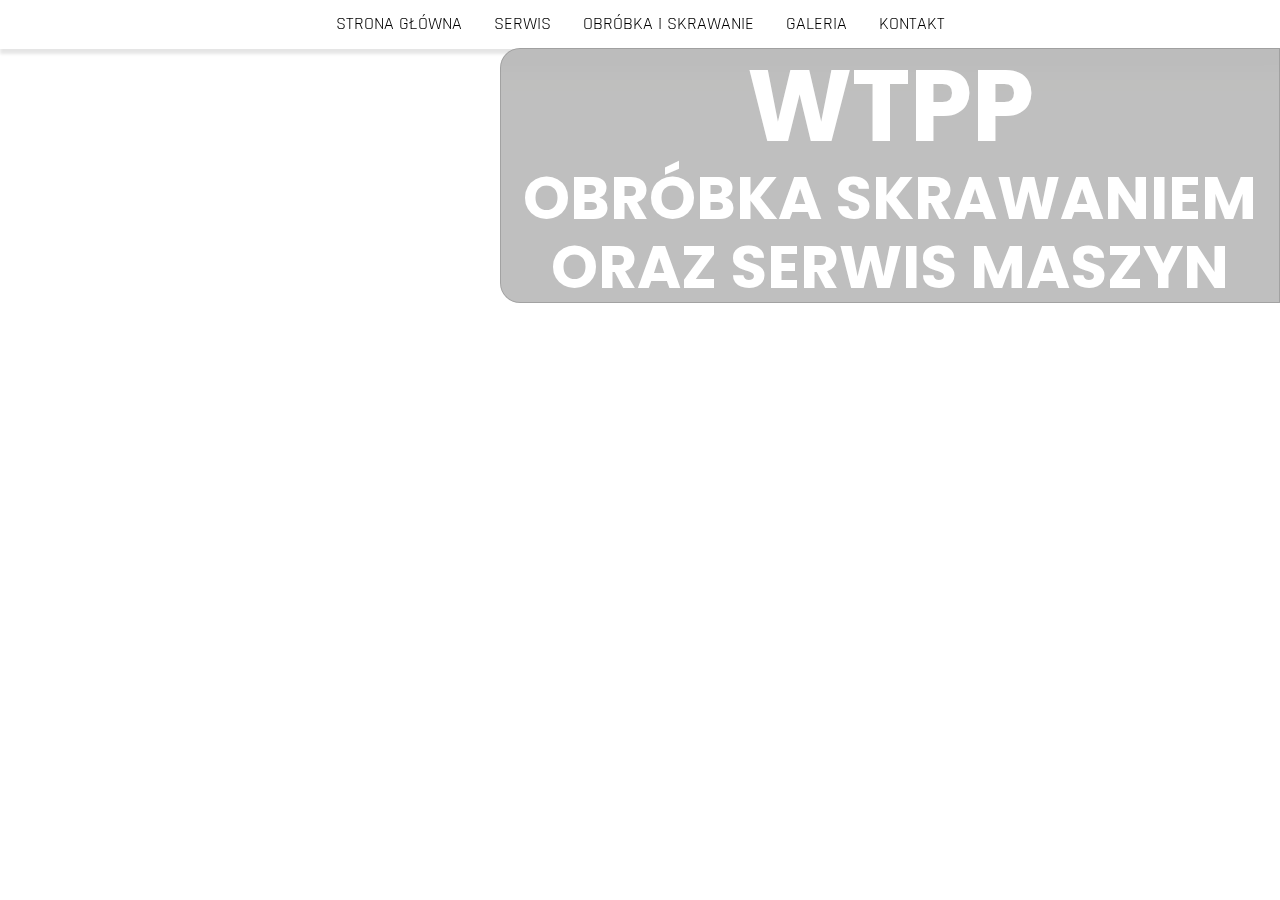
==== index.html @ 4a9708ab "Updates" ====
<!doctype html><html lang="pl"><head><meta charset="UTF-8"/><meta name="viewport" content="width=device-width,initial-scale=1"/><title>WTPP</title><meta name="description" content="Serwis techniczny maszyn oraz obróbka i skrawanie"/><meta property="og:title" content="Serwis techniczny maszyn oraz obróbka i skrawanie"/><meta property="og:description" content=""/><meta property="og:url" content=""/><meta property="og:image" content="https://maciejkorsan.com/wtf-gulp-starter/assets/img/cover.png"/><link href="index.c2a90449.css" rel="stylesheet"></head><body><header class="header"><video autoplay loop muted class="movie"><source src="../../public/machine.mp4" type="video/mp4"></video><button class="hamburger"><span class="hamburger__box"><span class="hamburger__inner"></span></span></button><nav class="navigation"><a class="navigation__item" href="index.html">Strona główna</a> <a class="navigation__item" href="serwis.html">Serwis</a> <a class="navigation__item" href="obrobka.html">Obróbka i skrawanie</a> <a class="navigation__item" href="galeria.html">Galeria</a> <a class="navigation__item" href="kontakt.html">Kontakt</a></nav></header><main class="main"><section class="hero"><h1 class="hero__header">WTPP</h1><h2 class="hero__description">OBRÓBKA SKRAWANIEM ORAZ SERWIS MASZYN</h2></section></main><script src="index.c2a90449.js"></script></body></html>
---- index.c2a90449.css ----
@import url(https://fonts.googleapis.com/css2?family=Love+Ya+Like+A+Sister&display=swap);@import url(https://fonts.googleapis.com/css2?family=Open+Sans:wght@400;600;700&display=swap);@import url(https://fonts.googleapis.com/css2?family=Rajdhani:wght@600&display=swap);@import url(https://fonts.googleapis.com/css2?family=Fredericka+the+Great&display=swap);@import url(https://fonts.googleapis.com/css2?family=Poppins:ital,wght@1,800&display=swap);
/*! normalize.css v8.0.1 | MIT License | github.com/necolas/normalize.css */html{line-height:1.15;-webkit-text-size-adjust:100%}body{margin:0}main{display:block}h1{font-size:2em;margin:.67em 0}hr{box-sizing:content-box;height:0;overflow:visible}pre{font-family:monospace,monospace;font-size:1em}a{background-color:transparent}abbr[title]{border-bottom:none;text-decoration:underline;text-decoration:underline dotted}b,strong{font-weight:bolder}code,kbd,samp{font-family:monospace,monospace;font-size:1em}small{font-size:80%}sub,sup{font-size:75%;line-height:0;position:relative;vertical-align:baseline}sub{bottom:-.25em}sup{top:-.5em}img{border-style:none}button,input,optgroup,select,textarea{font-family:inherit;font-size:100%;line-height:1.15;margin:0}button,input{overflow:visible}button,select{text-transform:none}[type=button],[type=reset],[type=submit],button{-webkit-appearance:button}[type=button]::-moz-focus-inner,[type=reset]::-moz-focus-inner,[type=submit]::-moz-focus-inner,button::-moz-focus-inner{border-style:none;padding:0}[type=button]:-moz-focusring,[type=reset]:-moz-focusring,[type=submit]:-moz-focusring,button:-moz-focusring{outline:1px dotted ButtonText}fieldset{padding:.35em .75em .625em}legend{box-sizing:border-box;color:inherit;display:table;max-width:100%;padding:0;white-space:normal}progress{vertical-align:baseline}textarea{overflow:auto}[type=checkbox],[type=radio]{box-sizing:border-box;padding:0}[type=number]::-webkit-inner-spin-button,[type=number]::-webkit-outer-spin-button{height:auto}[type=search]{-webkit-appearance:textfield;outline-offset:-2px}[type=search]::-webkit-search-decoration{-webkit-appearance:none}::-webkit-file-upload-button{-webkit-appearance:button;font:inherit}details{display:block}summary{display:list-item}[hidden],template{display:none}@media(max-width:769px){.header{background:#fff;min-height:50px;position:fixed;top:0;width:100%}.hamburger{padding:10px;display:inline-block;cursor:pointer;background-color:transparent;border:0;margin:0;position:absolute;top:0;right:0}.hamburger--active{transform:translateX(0);transition:transform .5s ease-in-out .1s}.hamburger__box{width:35px;height:24px;display:inline-block;position:relative}.hamburger__inner{top:50%;transform:translateY(-50%);transition:background-color .1s ease-in-out .1s}.hamburger__inner,.hamburger__inner:after,.hamburger__inner:before{width:100%;height:3px;background-color:#000;position:absolute;left:0}.hamburger__inner:after,.hamburger__inner:before{content:"";transition:transform .2s ease-in-out .2s}.hamburger__inner:before{top:-10px}.hamburger__inner:after{top:10px}.hamburger--active .hamburger__inner{background-color:transparent}.hamburger--active .hamburger__inner:before{transform:translateY(10px) rotate(45deg)}.hamburger--active .hamburger__inner:after{transform:translateY(-10px) rotate(-45deg)}.navigation{height:200px;width:100%;background-color:#6b666e;position:absolute;top:50px;left:0;transform:translateX(-770px)}.navigation--active{transform:translateX(0);transition:transform .5s ease-in-out .1s}.navigation__item{margin-top:16px;margin-left:30%;margin-bottom:16px;display:block;text-decoration:none;color:#0ff}}@media(min-width:769px){.hamburger{display:none}.navigation{overflow:auto;background:hsla(0,0%,100%,.4);box-shadow:0 5px 3px 0 rgba(0,0,0,.1);position:fixed;top:0;width:100%;display:flex;justify-content:center}.navigation__item{font-family:Rajdhani,sans-serif;font-size:18px;text-transform:uppercase;display:inline-block;color:#000;padding:14px 16px;text-decoration:none;transition:color .4s linear,transform .4s ease-in-out}.navigation__item:hover{color:#00f;text-shadow:0 0 20px #2444d4}}.about{margin-top:100px;max-width:1000px;color:#ffebcd;text-align:center;display:block;font-weight:300;font-size:20px;line-height:25px;margin-bottom:128px;padding-left:350px}html{box-sizing:border-box;scroll-behavior:smooth}*,:after,:before{box-sizing:inherit}.body{background:#2444d4}.movie{bottom:0;min-width:100%;min-height:100%}.hero,.movie{position:absolute;right:0}.hero{text-align:center;top:48px;width:780px;-webkit-backdrop-filter:blur(20px) saturate(180%) brightness(75%);backdrop-filter:blur(20px) saturate(180%) brightness(75%);border:1px solid rgba(0,0,0,.15);border-radius:20px 0 0 20px;color:#fff}.hero__header{font-size:100px}.hero__description,.hero__header{color:#fff;font-family:Poppins,sans-serif;margin:0}.hero__description{font-size:60px}
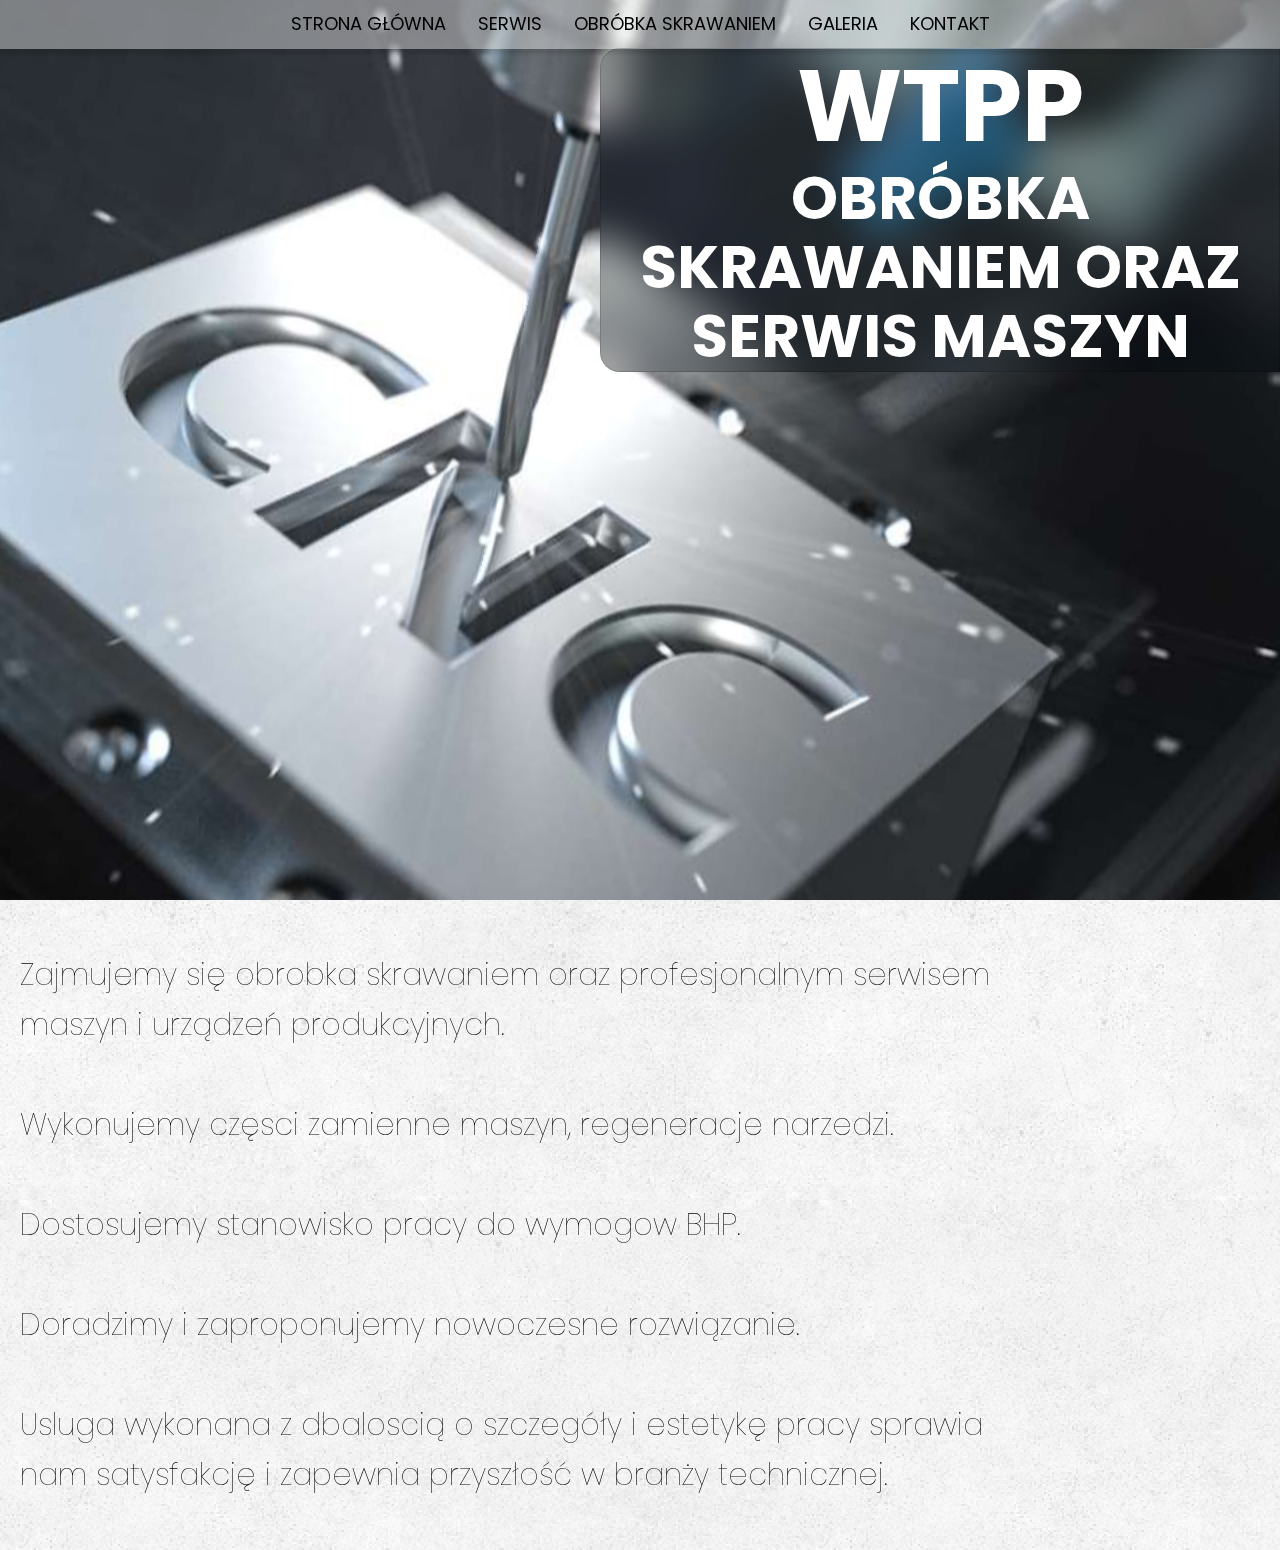
==== commit 1c0fad22: "Updates" ====
--- a/index.html
+++ b/index.html
@@ -1 +1 @@
-<!doctype html><html lang="pl"><head><meta charset="UTF-8"/><meta name="viewport" content="width=device-width,initial-scale=1"/><title>WTPP</title><meta name="description" content="Serwis techniczny maszyn oraz obróbka i skrawanie"/><meta property="og:title" content="Serwis techniczny maszyn oraz obróbka i skrawanie"/><meta property="og:description" content=""/><meta property="og:url" content=""/><meta property="og:image" content="https://maciejkorsan.com/wtf-gulp-starter/assets/img/cover.png"/><link href="index.c2a90449.css" rel="stylesheet"></head><body><header class="header"><video autoplay loop muted class="movie"><source src="../../public/machine.mp4" type="video/mp4"></video><button class="hamburger"><span class="hamburger__box"><span class="hamburger__inner"></span></span></button><nav class="navigation"><a class="navigation__item" href="index.html">Strona główna</a> <a class="navigation__item" href="serwis.html">Serwis</a> <a class="navigation__item" href="obrobka.html">Obróbka i skrawanie</a> <a class="navigation__item" href="galeria.html">Galeria</a> <a class="navigation__item" href="kontakt.html">Kontakt</a></nav></header><main class="main"><section class="hero"><h1 class="hero__header">WTPP</h1><h2 class="hero__description">OBRÓBKA SKRAWANIEM ORAZ SERWIS MASZYN</h2></section></main><script src="index.c2a90449.js"></script></body></html>+<!doctype html><html lang="pl"><head><meta charset="UTF-8"/><meta name="viewport" content="width=device-width,initial-scale=1"/><title>WTPP</title><meta name="description" content="Serwis techniczny maszyn oraz obróbka i skrawanie"/><meta property="og:title" content="Serwis techniczny maszyn oraz obróbka i skrawanie"/><meta property="og:description" content=""/><meta property="og:url" content=""/><meta property="og:image" content="https://maciejkorsan.com/wtf-gulp-starter/assets/img/cover.png"/><link href="index.be16b448.css" rel="stylesheet"></head><body class="body"><header class="header"><video autoplay loop muted class="movie"><source src="" type="video/mp4"/></video><div class="banner"><img class="banner__img" src="img/cnc2.8b090b5f.jpg"/></div><div class="hamburger"><span class="hamburger__box"><span class="hamburger__inner"></span></span></div><nav class="navigation"><a class="navigation__item" href="index.html">Strona główna</a> <a class="navigation__item" href="serwis.html">Serwis</a> <a class="navigation__item" href="obrobka.html">Obróbka skrawaniem</a> <a class="navigation__item" href="galeria.html">Galeria</a> <a class="navigation__item" href="kontakt.html">Kontakt</a></nav></header><main class="main"><section class="hero"><div class="hero__background"></div><h1 class="hero__header">WTPP</h1><h2 class="hero__description">OBRÓBKA SKRAWANIEM ORAZ SERWIS MASZYN</h2></section><article class="wedo">Zajmujemy się obrobka skrawaniem oraz profesjonalnym serwisem maszyn i urządzeń produkcyjnych.<br><br>Wykonujemy częsci zamienne maszyn, regeneracje narzedzi.<br><br>Dostosujemy stanowisko pracy do wymogow BHP.<br><br>Doradzimy i zaproponujemy nowoczesne rozwiązanie.<br><br>Usluga wykonana z dbaloscią o szczegóły i estetykę pracy sprawia nam satysfakcję i zapewnia przyszłość w branży technicznej.<br></article></main><script src="index.be16b448.js"></script></body></html>--- a/index.be16b448.css
+++ b/index.be16b448.css
@@ -0,0 +1,2 @@
+@import url(https://fonts.googleapis.com/css2?family=Love+Ya+Like+A+Sister&display=swap);@import url(https://fonts.googleapis.com/css2?family=Open+Sans:wght@400;600;700&display=swap);@import url(https://fonts.googleapis.com/css2?family=Rajdhani:wght@600&display=swap);@import url(https://fonts.googleapis.com/css2?family=Fredericka+the+Great&display=swap);@import url(https://fonts.googleapis.com/css2?family=Poppins:ital,wght@1,800&display=swap);@import url(https://fonts.googleapis.com/css2?family=Architects+Daughter&display=swap);@import url(https://fonts.googleapis.com/css2?family=Kalam:wght@400;700&display=swap);@import url(https://fonts.googleapis.com/css2?family=Courgette&display=swap);
+/*! normalize.css v8.0.1 | MIT License | github.com/necolas/normalize.css */html{line-height:1.15;-webkit-text-size-adjust:100%}body{margin:0}main{display:block}h1{font-size:2em;margin:.67em 0}hr{box-sizing:content-box;height:0;overflow:visible}pre{font-family:monospace,monospace;font-size:1em}a{background-color:transparent}abbr[title]{border-bottom:none;text-decoration:underline;text-decoration:underline dotted}b,strong{font-weight:bolder}code,kbd,samp{font-family:monospace,monospace;font-size:1em}small{font-size:80%}sub,sup{font-size:75%;line-height:0;position:relative;vertical-align:baseline}sub{bottom:-.25em}sup{top:-.5em}img{border-style:none}button,input,optgroup,select,textarea{font-family:inherit;font-size:100%;line-height:1.15;margin:0}button,input{overflow:visible}button,select{text-transform:none}[type=button],[type=reset],[type=submit],button{-webkit-appearance:button}[type=button]::-moz-focus-inner,[type=reset]::-moz-focus-inner,[type=submit]::-moz-focus-inner,button::-moz-focus-inner{border-style:none;padding:0}[type=button]:-moz-focusring,[type=reset]:-moz-focusring,[type=submit]:-moz-focusring,button:-moz-focusring{outline:1px dotted ButtonText}fieldset{padding:.35em .75em .625em}legend{box-sizing:border-box;color:inherit;display:table;max-width:100%;padding:0;white-space:normal}progress{vertical-align:baseline}textarea{overflow:auto}[type=checkbox],[type=radio]{box-sizing:border-box;padding:0}[type=number]::-webkit-inner-spin-button,[type=number]::-webkit-outer-spin-button{height:auto}[type=search]{-webkit-appearance:textfield;outline-offset:-2px}[type=search]::-webkit-search-decoration{-webkit-appearance:none}::-webkit-file-upload-button{-webkit-appearance:button;font:inherit}details{display:block}summary{display:list-item}[hidden],template{display:none}@media(max-width:768px){.header{background:hsla(0,0%,100%,0);min-height:50px;position:fixed;top:0;width:100%}.hamburger{padding:10px;display:inline-block;cursor:pointer;background-color:transparent;border:0;margin:0;position:absolute;top:0;right:0}.hamburger--active{transform:translateX(0);transition:transform .5s ease-in-out .1s}.hamburger__box{width:35px;height:24px;display:inline-block;position:relative}.hamburger__inner{top:50%;transform:translateY(-50%);transition:background-color .1s ease-in-out .1s}.hamburger__inner,.hamburger__inner:after,.hamburger__inner:before{width:100%;height:3px;background-color:#001fac;position:absolute;left:0}.hamburger__inner:after,.hamburger__inner:before{content:"";transition:transform .2s ease-in-out .2s}.hamburger__inner:before{top:-10px}.hamburger__inner:after{top:10px}.hamburger--active .hamburger__inner{background-color:transparent}.hamburger--active .hamburger__inner:before{transform:translateY(10px) rotate(45deg)}.hamburger--active .hamburger__inner:after{transform:translateY(-10px) rotate(-45deg)}.navigation{height:200px;width:100%;padding-bottom:150px;background-color:hsla(0,0%,100%,.377);position:absolute;top:50px;left:0;transform:translateX(-770px)}.navigation,.navigation--active{transition:transform .5s ease-in-out .1s}.navigation--active{transform:translateX(0)}.navigation__item{margin-top:16px;margin-left:30%;margin-bottom:16px;display:block;text-decoration:none;color:#001fac;font-family:Poppins,sans-serif}}@media(min-width:769px){.hamburger{display:none}.navigation{overflow:auto;background:hsla(0,0%,100%,.4);box-shadow:0 5px 3px 0 rgba(0,0,0,.1);position:fixed;top:0;width:100%;display:flex;justify-content:center;z-index:99}.navigation__item{font-family:Poppins,sans-serif;font-size:18px;text-transform:uppercase;display:inline-block;color:#000;padding:14px 16px;text-decoration:none;transition:color .4s linear,transform .4s ease-in-out}.navigation__item:hover{color:#00f;text-shadow:0 0 20px #2444d4}}@media(max-width:768px){.about__columns{margin-top:260px}.about__team{display:block;justify-content:center}.about__items{margin-top:70px;text-align:center;font-family:Poppins,sans-serif}.about__elements{height:200px;width:200px}.about__container{display:flex;justify-content:center}.description{font-family:Poppins,sans-serif;margin-top:100px;margin-bottom:128px;color:#000;justify-content:center;display:block;font-weight:100;font-size:18px;line-height:25px}.description,.description__title{margin-left:20px}.description__list--item{margin-left:0}}@media(min-width:769px){.about__columns{display:grid;grid-template-columns:1fr 1fr 1fr 1fr}.about__container{display:flex;justify-content:center;margin-top:70px}.about__items{padding-top:100px;text-align:center;font-family:Poppins,sans-serif;font-size:30px;line-height:40px}.about__elements{height:200px;width:200px}.description{font-family:Poppins,sans-serif;margin-top:100px;max-width:1000px;color:#000;justify-content:center;display:block;font-size:30px;line-height:50px;margin-bottom:128px;padding-left:350px}}@media(max-width:768px){.description{font-family:Poppins,sans-serif;margin-top:260px;margin-bottom:128px;margin-left:20px;color:#000;justify-content:center;display:block;font-weight:100;font-size:18px;line-height:50px}}@media(min-width:769px){.gif{margin-top:100px}.description{line-height:70px}}@media(max-width:768px){.gallery{display:inline-block;justify-content:center;text-align:center;margin-top:260px}.gallery__image{margin-bottom:50px;width:300px;height:250px;box-shadow:0 25px 23px 0 rgba(32,32,32,.562);border-radius:50px}}@media(min-width:769px){.gallery{display:flex;justify-content:center;text-align:center;margin-top:100px}.gallery__column{flex:33%}.gallery__image{margin-top:50px;margin-bottom:50px;vertical-align:middle;width:400px;height:300px;box-shadow:0 25px 23px 0 rgba(32,32,32,.562);border-radius:50px;transition:transform .8s linear}.gallery__image:hover{transform:scale(1.05)}}@media(max-width:768px){.contact{color:#000;padding:270px 0 0 60px;overflow:auto}.contact,.contact__mail{font-family:Poppins,sans-serif}.contact__mail{border-radius:64px;color:#fff;background:#001fac;display:inline-block;padding:4px 24px;font-size:18px;line-height:40px;text-decoration:none;margin:0 auto;max-width:300px}}@media(min-width:769px){.contact{color:#000;padding:128px;overflow:auto}.contact,.contact__mail{font-family:Poppins,sans-serif}.contact__mail{border-radius:64px;color:#fff;background:#001fac;display:inline-block;padding:4px 24px;font-size:20px;line-height:40px;text-decoration:none;margin:0 auto;max-width:400px}}html{box-sizing:border-box;scroll-behavior:smooth}*,:after,:before{box-sizing:inherit}.body{background-image:url(img/grunt.e9512e90.png)}@media(max-width:768px){.movie{display:none}.foto{top:6vh;height:60vh}.foto,.hero{position:absolute;width:100%}.hero{text-align:center;top:65vh;height:35vh;background-repeat:repeat;background-attachment:local;max-height:100%;max-width:100%}.hero__header{font-size:110px}.hero__description,.hero__header{color:#fff;font-family:Poppins,sans-serif;margin:0}.hero__description{font-size:35px}}@media(min-width:769px){.wedo{font-family:Poppins,sans-serif;margin-top:50px;margin-bottom:50px;margin-left:20px;color:#000;justify-content:center;display:block;font-weight:100;font-size:30px;line-height:50px;max-width:1000px}.banner{position:relative;overflow:hidden;height:100vh;display:-moz-flex;display:-o-flex;display:flex;align-items:flex-end;background:#fff}.banner__img{width:100%;height:100vh;position:absolute;-webkit-backface-visibility:hidden;backface-visibility:hidden;opacity:1;transform:scale(1.4) rotate(10deg);-webkit-animation:animate 90s infinite;animation:animate 90s infinite}@-webkit-keyframes animate{25%{opacity:1;transform:scale(1) rotate(0)}50%{opacity:1;transform:scale(1.4) rotate(-10deg)}}@keyframes animate{25%{opacity:1;transform:scale(1) rotate(0)}50%{opacity:1;transform:scale(1.4) rotate(-10deg)}}.movie{display:none;bottom:0;min-width:100%;min-height:100%}.hero,.movie{position:absolute;right:0}.hero{text-align:center;top:48px;width:680px;-webkit-backdrop-filter:blur(20px) saturate(180%) brightness(75%);backdrop-filter:blur(20px) saturate(180%) brightness(75%);border:1px solid rgba(0,0,0,.15);border-radius:20px 0 0 20px;color:#fff}.hero__header{font-size:100px}.hero__description,.hero__header{color:#fff;font-family:Poppins,sans-serif;margin:0}.hero__description{font-size:60px}}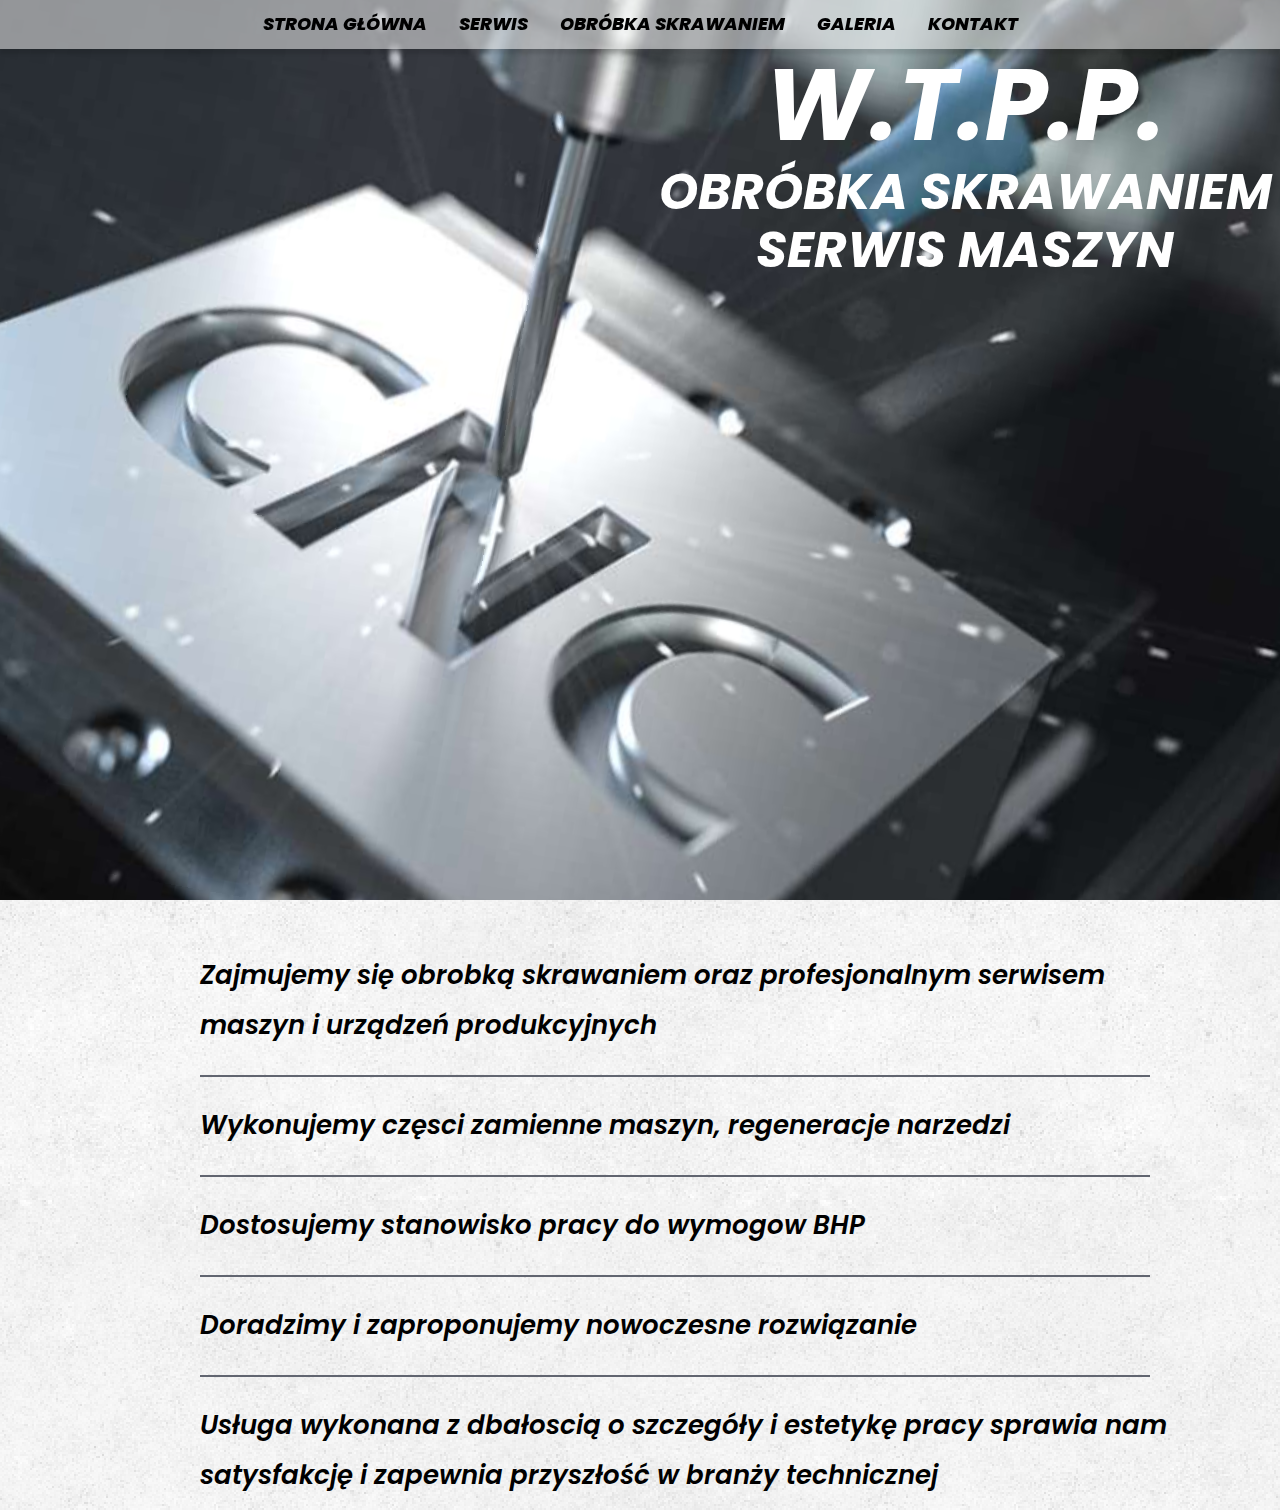
==== commit 84bada76: "Updates" ====
--- a/index.html
+++ b/index.html
@@ -1 +1 @@
-<!doctype html><html lang="pl"><head><meta charset="UTF-8"/><meta name="viewport" content="width=device-width,initial-scale=1"/><title>WTPP</title><meta name="description" content="Serwis techniczny maszyn oraz obróbka i skrawanie"/><meta property="og:title" content="Serwis techniczny maszyn oraz obróbka i skrawanie"/><meta property="og:description" content=""/><meta property="og:url" content=""/><meta property="og:image" content="https://maciejkorsan.com/wtf-gulp-starter/assets/img/cover.png"/><link href="index.be16b448.css" rel="stylesheet"></head><body class="body"><header class="header"><video autoplay loop muted class="movie"><source src="" type="video/mp4"/></video><div class="banner"><img class="banner__img" src="img/cnc2.8b090b5f.jpg"/></div><div class="hamburger"><span class="hamburger__box"><span class="hamburger__inner"></span></span></div><nav class="navigation"><a class="navigation__item" href="index.html">Strona główna</a> <a class="navigation__item" href="serwis.html">Serwis</a> <a class="navigation__item" href="obrobka.html">Obróbka skrawaniem</a> <a class="navigation__item" href="galeria.html">Galeria</a> <a class="navigation__item" href="kontakt.html">Kontakt</a></nav></header><main class="main"><section class="hero"><div class="hero__background"></div><h1 class="hero__header">WTPP</h1><h2 class="hero__description">OBRÓBKA SKRAWANIEM ORAZ SERWIS MASZYN</h2></section><article class="wedo">Zajmujemy się obrobka skrawaniem oraz profesjonalnym serwisem maszyn i urządzeń produkcyjnych.<br><br>Wykonujemy częsci zamienne maszyn, regeneracje narzedzi.<br><br>Dostosujemy stanowisko pracy do wymogow BHP.<br><br>Doradzimy i zaproponujemy nowoczesne rozwiązanie.<br><br>Usluga wykonana z dbaloscią o szczegóły i estetykę pracy sprawia nam satysfakcję i zapewnia przyszłość w branży technicznej.<br></article></main><script src="index.be16b448.js"></script></body></html>+<!doctype html><html lang="pl"><head><meta charset="UTF-8"/><meta name="viewport" content="width=device-width,initial-scale=1"/><title>WTPP</title><meta name="description" content="Serwis techniczny maszyn oraz obróbka i skrawanie"/><meta property="og:title" content="Serwis techniczny maszyn oraz obróbka i skrawanie"/><meta property="og:description" content=""/><meta property="og:url" content=""/><meta property="og:image" content="https://maciejkorsan.com/wtf-gulp-starter/assets/img/cover.png"/><link href="index.aaec5f89.css" rel="stylesheet"></head><body class="body"><header class="header"><div class="banner"><img class="banner__img" src="img/cnc2.8b090b5f.jpg"/></div><div class="hamburger"><span class="hamburger__box"><span class="hamburger__inner"></span></span></div><nav class="navigation"><a class="navigation__item" href="index.html">Strona główna</a> <a class="navigation__item" href="serwis.html">Serwis</a> <a class="navigation__item" href="obrobka.html">Obróbka skrawaniem</a> <a class="navigation__item" href="galeria.html">Galeria</a> <a class="navigation__item" href="kontakt.html">Kontakt</a></nav></header><main class="main"><section class="hero"><h1 class="hero__header">W.T.P.P.</h1><div class="hero__banner"><img class="hero__banner--img" src="img/cnc2.8b090b5f.jpg"/></div><h2 class="hero__description">OBRÓBKA SKRAWANIEM SERWIS MASZYN</h2></section><article class="wedo">Zajmujemy się obrobką skrawaniem oraz profesjonalnym serwisem maszyn i urządzeń produkcyjnych<br><div class="line"></div><br>Wykonujemy częsci zamienne maszyn, regeneracje narzedzi<br><div class="line"></div><br>Dostosujemy stanowisko pracy do wymogow BHP<br><div class="line"></div><br>Doradzimy i zaproponujemy nowoczesne rozwiązanie<br><div class="line"></div><br>Usługa wykonana z dbałoscią o szczegóły i estetykę pracy sprawia nam satysfakcję i zapewnia przyszłość w branży technicznej<br></article></main><script src="index.aaec5f89.js"></script></body></html>--- a/index.aaec5f89.css
+++ b/index.aaec5f89.css
@@ -0,0 +1,2 @@
+@import url(https://fonts.googleapis.com/css2?family=Love+Ya+Like+A+Sister&display=swap);@import url(https://fonts.googleapis.com/css2?family=Open+Sans:wght@400;600;700&display=swap);@import url(https://fonts.googleapis.com/css2?family=Rajdhani:wght@600&display=swap);@import url(https://fonts.googleapis.com/css2?family=Fredericka+the+Great&display=swap);@import url(https://fonts.googleapis.com/css2?family=Poppins:ital,wght@0,600;0,700;0,800;1,600;1,700;1,800&display=swap);@import url(https://fonts.googleapis.com/css2?family=Architects+Daughter&display=swap);@import url(https://fonts.googleapis.com/css2?family=Kalam:wght@400;700&display=swap);@import url(https://fonts.googleapis.com/css2?family=Courgette&display=swap);
+/*! normalize.css v8.0.1 | MIT License | github.com/necolas/normalize.css */html{line-height:1.15;-webkit-text-size-adjust:100%}body{margin:0}main{display:block}h1{font-size:2em;margin:.67em 0}hr{box-sizing:content-box;height:0;overflow:visible}pre{font-family:monospace,monospace;font-size:1em}a{background-color:transparent}abbr[title]{border-bottom:none;text-decoration:underline;text-decoration:underline dotted}b,strong{font-weight:bolder}code,kbd,samp{font-family:monospace,monospace;font-size:1em}small{font-size:80%}sub,sup{font-size:75%;line-height:0;position:relative;vertical-align:baseline}sub{bottom:-.25em}sup{top:-.5em}img{border-style:none}button,input,optgroup,select,textarea{font-family:inherit;font-size:100%;line-height:1.15;margin:0}button,input{overflow:visible}button,select{text-transform:none}[type=button],[type=reset],[type=submit],button{-webkit-appearance:button}[type=button]::-moz-focus-inner,[type=reset]::-moz-focus-inner,[type=submit]::-moz-focus-inner,button::-moz-focus-inner{border-style:none;padding:0}[type=button]:-moz-focusring,[type=reset]:-moz-focusring,[type=submit]:-moz-focusring,button:-moz-focusring{outline:1px dotted ButtonText}fieldset{padding:.35em .75em .625em}legend{box-sizing:border-box;color:inherit;display:table;max-width:100%;padding:0;white-space:normal}progress{vertical-align:baseline}textarea{overflow:auto}[type=checkbox],[type=radio]{box-sizing:border-box;padding:0}[type=number]::-webkit-inner-spin-button,[type=number]::-webkit-outer-spin-button{height:auto}[type=search]{-webkit-appearance:textfield;outline-offset:-2px}[type=search]::-webkit-search-decoration{-webkit-appearance:none}::-webkit-file-upload-button{-webkit-appearance:button;font:inherit}details{display:block}summary{display:list-item}[hidden],template{display:none}@media(max-width:768px){.header{background:hsla(0,0%,100%,0);min-height:50px;position:fixed;top:0;width:100%}.hamburger{padding:10px;display:inline-block;cursor:pointer;background-color:transparent;border:0;margin:0;position:absolute;top:0;right:0}.hamburger--active{transform:translateX(0);transition:transform .5s ease-in-out .1s}.hamburger__box{width:35px;height:24px;display:inline-block;position:relative}.hamburger__inner{top:50%;transform:translateY(-50%);transition:background-color .1s ease-in-out .1s}.hamburger__inner,.hamburger__inner:after,.hamburger__inner:before{width:100%;height:3px;background-color:#001fac;position:absolute;left:0}.hamburger__inner:after,.hamburger__inner:before{content:"";transition:transform .2s ease-in-out .2s}.hamburger__inner:before{top:-10px}.hamburger__inner:after{top:10px}.hamburger--active .hamburger__inner{background-color:transparent}.hamburger--active .hamburger__inner:before{transform:translateY(10px) rotate(45deg)}.hamburger--active .hamburger__inner:after{transform:translateY(-10px) rotate(-45deg)}.navigation{height:200px;width:100%;padding-bottom:150px;background-color:hsla(0,0%,100%,.76);position:absolute;top:54px;left:0;transform:translateX(-770px)}.navigation,.navigation--active{transition:transform .7s ease-in-out .1s}.navigation--active{transform:translateX(0)}.navigation__item{font-family:Poppins,sans-serif;font-size:18px;font-weight:800;margin-top:16px;margin-left:30%;margin-bottom:16px;display:block;text-decoration:none;color:#001fac}}@media(min-width:769px){.hamburger{display:none}.navigation{overflow:auto;background:hsla(0,0%,100%,.5);box-shadow:0 5px 3px 0 rgba(0,0,0,.1);position:fixed;top:0;width:100%;display:flex;justify-content:center;z-index:99}.navigation__item{font-family:Poppins,sans-serif;font-style:italic;font-weight:800;font-size:18px;text-transform:uppercase;display:inline-block;color:#000;padding:14px 16px;text-decoration:none;transition:color .4s linear,transform .4s ease-in-out}.navigation__item:hover{color:#00f;text-shadow:0 0 20px #2444d4}}@media(max-width:768px){.about__columns{margin-top:260px}.about__team{display:block;justify-content:center}.about__items{margin-top:70px;text-align:center;font-family:Poppins,sans-serif;font-style:italic;font-size:26px}.about__elements{height:200px;width:200px}.about__container,.about__container--big{display:flex;justify-content:center}.serwis__description{font-size:18px;font-weight:600;line-height:25px;margin-bottom:10px;margin-left:15px;justify-content:center;display:block;width:90%;padding-bottom:40px}.serwis__descriprion--title,.serwis__description{font-family:Poppins,sans-serif;font-style:italic;margin-right:5px;color:#000}.serwis__descriprion--title{font-size:26px;line-height:30px;text-align:center;margin-left:5px;max-width:90%;padding-top:30px;padding-bottom:30px}}@media(min-width:769px){.about__columns{display:grid;grid-template-columns:1fr 1fr 1fr 1fr}.about__container{display:flex;justify-content:center;margin-top:70px}.about__container--big{display:flex;justify-content:center;margin-top:110px}.about__items{padding-top:100px;text-align:center;font-family:Poppins,sans-serif;font-size:30px;line-height:40px;font-weight:800;font-style:italic}.about__elements{height:200px;width:200px}.serwis__description{font-family:Poppins,sans-serif;font-size:26px;font-weight:600;font-style:italic;line-height:50px;margin-top:50px;margin-bottom:10px;margin-left:200px;color:#000;justify-content:center;display:block;max-width:1000px}.serwis__descriprion--title{text-align:center;font-size:30px;line-height:40px;font-weight:800;font-style:italic}}@media(max-width:768px){.description{margin-top:260px;color:#000;font-family:Poppins,sans-serif;font-style:italic;font-size:26px;line-height:35px;margin-right:5px;max-width:90%;margin-left:15px;padding-bottom:40px}}@media(min-width:769px){.gif{margin-top:100px}.description{font-family:Poppins,sans-serif;font-size:26px;font-weight:600;font-style:italic;line-height:50px;margin-top:50px;margin-bottom:10px;margin-left:200px;color:#000;justify-content:center;display:block;max-width:1000px}.description__line{position:absolute;width:700px;background-color:#616570;border:1px solid #616570;margin-top:25px}}@media(max-width:768px){.gallery{display:inline-block;justify-content:center;text-align:center;margin-top:260px}.gallery__image{margin-bottom:50px;width:300px;height:250px;box-shadow:0 25px 23px 0 rgba(32,32,32,.562);border-radius:50px}}@media(min-width:769px){.gallery{display:flex;justify-content:center;text-align:center;margin-top:100px}.gallery__column{flex:33%}.gallery__image{margin-top:50px;margin-bottom:50px;vertical-align:middle;width:400px;height:300px;box-shadow:0 25px 23px 0 rgba(32,32,32,.562);border-radius:50px;transition:transform .8s linear}.gallery__image:hover{transform:scale(1.05)}}@media(max-width:768px){.contact{color:#000;padding:250px 0 0 60px;overflow:auto}.contact,.contact__mail{font-family:Poppins,sans-serif}.contact__mail{border-radius:64px;color:#fff;background:#001fac;display:inline-block;padding:4px 24px;font-size:18px;line-height:40px;text-decoration:none;margin:0 auto;max-width:300px}}@media(min-width:769px){.contact{color:#000;padding:128px;overflow:auto}.contact,.contact__mail{font-family:Poppins,sans-serif}.contact__mail{border-radius:64px;color:#fff;background:#001fac;display:inline-block;padding:4px 24px;font-size:20px;line-height:40px;text-decoration:none;margin:0 auto;max-width:400px}}html{box-sizing:border-box;scroll-behavior:smooth}*,:after,:before{box-sizing:inherit}.body{background-image:url(img/grunt.e9512e90.png)}@media(max-width:768px){.banner{display:none}.hero__banner--img{margin-top:10px;width:100%;height:50vh}.hero__header{margin-top:5px;margin-bottom:0;width:100%;color:#0f0c0c}.hero__description,.hero__header{font-style:italic;text-align:center;font-family:Poppins,sans-serif;font-size:35px}.hero__description{color:#000;margin-left:5px;margin-right:5px;max-width:90%}.wedo{font-family:Poppins,sans-serif;font-size:18px;font-weight:600;font-style:italic;line-height:20px;margin:50px 5px 10px 15px;color:#000;justify-content:center;display:block;width:90%;padding-bottom:40px}.line{position:absolute;width:90%;background-color:#616570;border:1px solid #616570;margin-top:15px}}@media(min-width:769px){.hero__banner{display:none}.banner{position:relative;overflow:hidden;height:100vh;display:-moz-flex;display:-o-flex;display:flex;align-items:flex-end;background:#fff}.banner__img{width:100%;height:100vh;position:absolute;-webkit-backface-visibility:hidden;backface-visibility:hidden;opacity:1;transform:scale(1.4) rotate(10deg);-webkit-animation:animate 90s infinite;animation:animate 90s infinite}@-webkit-keyframes animate{25%{opacity:1;transform:scale(1) rotate(0)}50%{opacity:1;transform:scale(1.4) rotate(-10deg)}}@keyframes animate{25%{opacity:1;transform:scale(1) rotate(0)}50%{opacity:1;transform:scale(1.4) rotate(-10deg)}}.movie{display:none;bottom:0;min-width:100%;min-height:100%}.hero,.movie{position:absolute;right:0}.hero{text-align:center;top:48px;width:630px;color:#fff}.hero__header{font-size:100px}.hero__description,.hero__header{color:#fff;font-family:Poppins,sans-serif;font-style:italic;margin:0}.hero__description{font-size:50px}.wedo{font-family:Poppins,sans-serif;font-size:26px;font-weight:600;font-style:italic;line-height:50px;margin-top:50px;margin-bottom:10px;margin-left:200px;color:#000;justify-content:center;display:block;max-width:1000px}.line{position:absolute;width:950px;background-color:#616570;border:1px solid #616570;margin-top:25px}}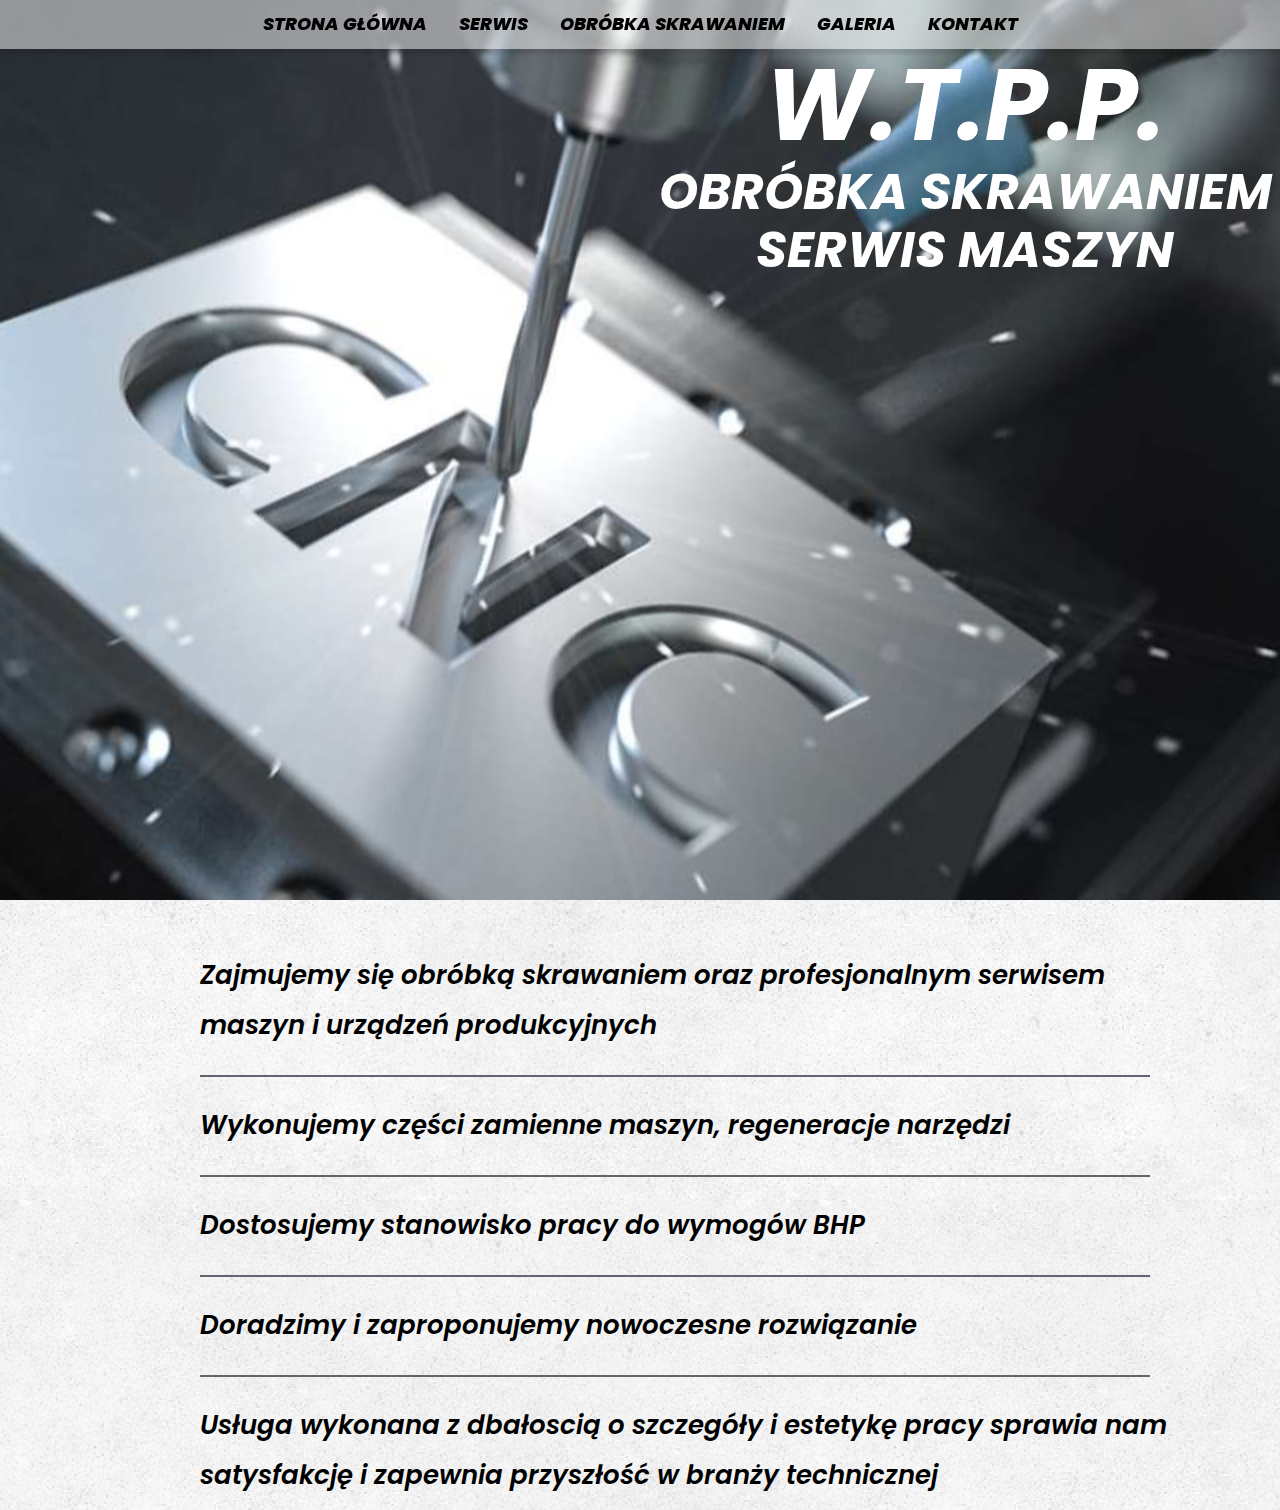
==== commit cda0a34a: "Updates" ====
--- a/index.html
+++ b/index.html
@@ -1 +1 @@
-<!doctype html><html lang="pl"><head><meta charset="UTF-8"/><meta name="viewport" content="width=device-width,initial-scale=1"/><title>WTPP</title><meta name="description" content="Serwis techniczny maszyn oraz obróbka i skrawanie"/><meta property="og:title" content="Serwis techniczny maszyn oraz obróbka i skrawanie"/><meta property="og:description" content=""/><meta property="og:url" content=""/><meta property="og:image" content="https://maciejkorsan.com/wtf-gulp-starter/assets/img/cover.png"/><link href="index.aaec5f89.css" rel="stylesheet"></head><body class="body"><header class="header"><div class="banner"><img class="banner__img" src="img/cnc2.8b090b5f.jpg"/></div><div class="hamburger"><span class="hamburger__box"><span class="hamburger__inner"></span></span></div><nav class="navigation"><a class="navigation__item" href="index.html">Strona główna</a> <a class="navigation__item" href="serwis.html">Serwis</a> <a class="navigation__item" href="obrobka.html">Obróbka skrawaniem</a> <a class="navigation__item" href="galeria.html">Galeria</a> <a class="navigation__item" href="kontakt.html">Kontakt</a></nav></header><main class="main"><section class="hero"><h1 class="hero__header">W.T.P.P.</h1><div class="hero__banner"><img class="hero__banner--img" src="img/cnc2.8b090b5f.jpg"/></div><h2 class="hero__description">OBRÓBKA SKRAWANIEM SERWIS MASZYN</h2></section><article class="wedo">Zajmujemy się obrobką skrawaniem oraz profesjonalnym serwisem maszyn i urządzeń produkcyjnych<br><div class="line"></div><br>Wykonujemy częsci zamienne maszyn, regeneracje narzedzi<br><div class="line"></div><br>Dostosujemy stanowisko pracy do wymogow BHP<br><div class="line"></div><br>Doradzimy i zaproponujemy nowoczesne rozwiązanie<br><div class="line"></div><br>Usługa wykonana z dbałoscią o szczegóły i estetykę pracy sprawia nam satysfakcję i zapewnia przyszłość w branży technicznej<br></article></main><script src="index.aaec5f89.js"></script></body></html>+<!doctype html><html lang="pl"><head><meta charset="UTF-8"/><meta name="viewport" content="width=device-width,initial-scale=1"/><title>WTPP</title><meta name="description" content="Serwis techniczny maszyn oraz obróbka i skrawanie"/><meta property="og:title" content="Serwis techniczny maszyn oraz obróbka i skrawanie"/><meta property="og:description" content=""/><meta property="og:url" content=""/><meta property="og:image" content="https://maciejkorsan.com/wtf-gulp-starter/assets/img/cover.png"/><link href="index.0840e2a9.css" rel="stylesheet"></head><body class="body"><header class="header"><div class="banner"><img class="banner__img" src="img/cnc2.8b090b5f.jpg"/></div><div class="hamburger"><span class="hamburger__box"><span class="hamburger__inner"></span></span></div><nav class="navigation"><a class="navigation__item" href="index.html">Strona główna</a> <a class="navigation__item" href="serwis.html">Serwis</a> <a class="navigation__item" href="obrobka.html">Obróbka skrawaniem</a> <a class="navigation__item" href="galeria.html">Galeria</a> <a class="navigation__item" href="kontakt.html">Kontakt</a></nav></header><main class="main"><section class="hero"><h1 class="hero__header">W.T.P.P.</h1><div class="hero__banner"><img class="hero__banner--img" src="img/cnc2.8b090b5f.jpg"/></div><h2 class="hero__description">OBRÓBKA SKRAWANIEM SERWIS MASZYN</h2></section><article class="wedo">Zajmujemy się obróbką skrawaniem oraz profesjonalnym serwisem maszyn i urządzeń produkcyjnych<br><div class="line"></div><br>Wykonujemy części zamienne maszyn, regeneracje narzędzi<br><div class="line"></div><br>Dostosujemy stanowisko pracy do wymogów BHP<br><div class="line"></div><br>Doradzimy i zaproponujemy nowoczesne rozwiązanie<br><div class="line"></div><br>Usługa wykonana z dbałoscią o szczegóły i estetykę pracy sprawia nam satysfakcję i zapewnia przyszłość w branży technicznej<br></article></main><script src="index.0840e2a9.js"></script></body></html>--- a/index.0840e2a9.css
+++ b/index.0840e2a9.css
@@ -0,0 +1,2 @@
+@import url(https://fonts.googleapis.com/css2?family=Love+Ya+Like+A+Sister&display=swap);@import url(https://fonts.googleapis.com/css2?family=Open+Sans:wght@400;600;700&display=swap);@import url(https://fonts.googleapis.com/css2?family=Rajdhani:wght@600&display=swap);@import url(https://fonts.googleapis.com/css2?family=Fredericka+the+Great&display=swap);@import url(https://fonts.googleapis.com/css2?family=Poppins:ital,wght@0,600;0,700;0,800;1,600;1,700;1,800&display=swap);@import url(https://fonts.googleapis.com/css2?family=Architects+Daughter&display=swap);@import url(https://fonts.googleapis.com/css2?family=Kalam:wght@400;700&display=swap);@import url(https://fonts.googleapis.com/css2?family=Courgette&display=swap);
+/*! normalize.css v8.0.1 | MIT License | github.com/necolas/normalize.css */html{line-height:1.15;-webkit-text-size-adjust:100%}body{margin:0}main{display:block}h1{font-size:2em;margin:.67em 0}hr{box-sizing:content-box;height:0;overflow:visible}pre{font-family:monospace,monospace;font-size:1em}a{background-color:transparent}abbr[title]{border-bottom:none;text-decoration:underline;text-decoration:underline dotted}b,strong{font-weight:bolder}code,kbd,samp{font-family:monospace,monospace;font-size:1em}small{font-size:80%}sub,sup{font-size:75%;line-height:0;position:relative;vertical-align:baseline}sub{bottom:-.25em}sup{top:-.5em}img{border-style:none}button,input,optgroup,select,textarea{font-family:inherit;font-size:100%;line-height:1.15;margin:0}button,input{overflow:visible}button,select{text-transform:none}[type=button],[type=reset],[type=submit],button{-webkit-appearance:button}[type=button]::-moz-focus-inner,[type=reset]::-moz-focus-inner,[type=submit]::-moz-focus-inner,button::-moz-focus-inner{border-style:none;padding:0}[type=button]:-moz-focusring,[type=reset]:-moz-focusring,[type=submit]:-moz-focusring,button:-moz-focusring{outline:1px dotted ButtonText}fieldset{padding:.35em .75em .625em}legend{box-sizing:border-box;color:inherit;display:table;max-width:100%;padding:0;white-space:normal}progress{vertical-align:baseline}textarea{overflow:auto}[type=checkbox],[type=radio]{box-sizing:border-box;padding:0}[type=number]::-webkit-inner-spin-button,[type=number]::-webkit-outer-spin-button{height:auto}[type=search]{-webkit-appearance:textfield;outline-offset:-2px}[type=search]::-webkit-search-decoration{-webkit-appearance:none}::-webkit-file-upload-button{-webkit-appearance:button;font:inherit}details{display:block}summary{display:list-item}[hidden],template{display:none}@media(max-width:768px){.header{background:hsla(0,0%,100%,0);min-height:50px;position:fixed;top:0;width:100%}.hamburger{padding:10px;display:inline-block;cursor:pointer;background-color:transparent;border:0;margin:0;position:absolute;top:0;right:0}.hamburger--active{transform:translateX(0);transition:transform .5s ease-in-out .1s}.hamburger__box{width:35px;height:24px;display:inline-block;position:relative}.hamburger__inner{top:50%;transform:translateY(-50%);transition:background-color .1s ease-in-out .1s}.hamburger__inner,.hamburger__inner:after,.hamburger__inner:before{width:100%;height:3px;background-color:#001fac;position:absolute;left:0}.hamburger__inner:after,.hamburger__inner:before{content:"";transition:transform .2s ease-in-out .2s}.hamburger__inner:before{top:-10px}.hamburger__inner:after{top:10px}.hamburger--active .hamburger__inner{background-color:transparent}.hamburger--active .hamburger__inner:before{transform:translateY(10px) rotate(45deg)}.hamburger--active .hamburger__inner:after{transform:translateY(-10px) rotate(-45deg)}.navigation{height:200px;width:100%;padding-bottom:150px;background-color:hsla(0,0%,100%,.76);position:absolute;top:54px;left:0;transform:translateX(-770px)}.navigation,.navigation--active{transition:transform .7s ease-in-out .1s}.navigation--active{transform:translateX(0)}.navigation__item{font-family:Poppins,sans-serif;font-size:18px;font-weight:800;margin-top:16px;margin-left:30%;margin-bottom:16px;display:block;text-decoration:none;color:#001fac}}@media(min-width:769px){.hamburger{display:none}.navigation{overflow:auto;background:hsla(0,0%,100%,.5);box-shadow:0 5px 3px 0 rgba(0,0,0,.1);position:fixed;top:0;width:100%;display:flex;justify-content:center;z-index:99}.navigation__item{font-family:Poppins,sans-serif;font-style:italic;font-weight:800;font-size:18px;text-transform:uppercase;display:inline-block;color:#000;padding:14px 16px;text-decoration:none;transition:color .4s linear,transform .4s ease-in-out}.navigation__item:hover{color:#00f;text-shadow:0 0 20px #2444d4}}@media(max-width:768px){.about__columns{margin-top:260px}.about__team{display:block;justify-content:center}.about__items{margin-top:70px;text-align:center;font-family:Poppins,sans-serif;font-style:italic;font-size:26px}.about__elements{height:200px;width:200px}.about__container,.about__container--big{display:flex;justify-content:center}.serwis__description{font-size:18px;font-weight:600;line-height:25px;margin-bottom:10px;margin-left:15px;justify-content:center;display:block;width:90%;padding-bottom:40px}.serwis__descriprion--title,.serwis__description{font-family:Poppins,sans-serif;font-style:italic;margin-right:5px;color:#000}.serwis__descriprion--title{font-size:26px;line-height:30px;text-align:center;margin-left:5px;max-width:90%;padding-top:30px;padding-bottom:30px}}@media(min-width:769px){.about__columns{display:grid;grid-template-columns:1fr 1fr 1fr 1fr}.about__container{display:flex;justify-content:center;margin-top:70px}.about__container--big{display:flex;justify-content:center;margin-top:110px}.about__items{padding-top:100px;text-align:center;font-family:Poppins,sans-serif;font-size:30px;line-height:40px;font-weight:800;font-style:italic}.about__elements{height:200px;width:200px}.serwis__description{font-family:Poppins,sans-serif;font-size:26px;font-weight:600;font-style:italic;line-height:50px;margin-top:50px;margin-bottom:10px;margin-left:200px;color:#000;justify-content:center;display:block;max-width:1000px}.serwis__descriprion--title{text-align:center;font-size:30px;line-height:40px;font-weight:800;font-style:italic}}@media(max-width:768px){.description{margin-top:260px;color:#000;font-family:Poppins,sans-serif;font-style:italic;font-size:26px;line-height:35px;margin-right:5px;max-width:90%;margin-left:15px;padding-bottom:40px}}@media(min-width:769px){.gif{margin-top:100px}.description{font-family:Poppins,sans-serif;font-size:26px;font-weight:600;font-style:italic;line-height:50px;margin-top:50px;margin-bottom:10px;margin-left:200px;color:#000;justify-content:center;display:block;max-width:1000px}.description__line{position:absolute;width:700px;background-color:#616570;border:1px solid #616570;margin-top:25px}}@media(max-width:768px){.gallery{display:inline-block;justify-content:center;text-align:center;margin-top:260px}.gallery__image{margin-bottom:50px;width:300px;height:250px;box-shadow:0 25px 23px 0 rgba(32,32,32,.562);border-radius:50px}}@media(min-width:769px){.gallery{display:flex;justify-content:center;text-align:center;margin-top:100px}.gallery__column{flex:33%}.gallery__image{margin-top:50px;margin-bottom:50px;vertical-align:middle;width:400px;height:300px;box-shadow:0 25px 23px 0 rgba(32,32,32,.562);border-radius:50px;transition:transform .8s linear}.gallery__image:hover{transform:scale(1.05)}}@media(max-width:768px){.contact{color:#000;padding:250px 0 0 60px;overflow:auto}.contact,.contact__mail{font-family:Poppins,sans-serif}.contact__mail{border-radius:64px;color:#fff;background:#001fac;display:inline-block;padding:4px 24px;font-size:18px;line-height:40px;text-decoration:none;margin:0 auto;max-width:300px}}@media(min-width:769px){.contact{color:#000;padding:128px;overflow:auto}.contact,.contact__mail{font-family:Poppins,sans-serif}.contact__mail{border-radius:64px;color:#fff;background:#001fac;display:inline-block;padding:4px 24px;font-size:20px;line-height:40px;text-decoration:none;margin:0 auto;max-width:400px}}html{box-sizing:border-box;scroll-behavior:smooth}*,:after,:before{box-sizing:inherit}.body{background-image:url(img/grunt.e9512e90.png)}@media(max-width:768px){.banner{display:none}.hero__banner--img{margin-top:10px;width:100%;height:50vh}.hero__header{margin-top:5px;margin-bottom:0;width:100%;color:#0f0c0c}.hero__description,.hero__header{font-style:italic;text-align:center;font-family:Poppins,sans-serif;font-size:35px}.hero__description{color:#000;margin-left:5px;margin-right:5px;max-width:90%}.wedo{font-family:Poppins,sans-serif;font-size:18px;font-weight:600;font-style:italic;line-height:20px;margin:50px 5px 10px 15px;color:#000;justify-content:center;display:block;width:90%;padding-bottom:40px}.line{position:absolute;width:90%;background-color:#616570;border:1px solid #616570;margin-top:15px}}@media(min-width:769px){.hero__banner{display:none}.banner{position:relative;overflow:hidden;height:100vh;display:-moz-flex;display:-o-flex;display:flex;align-items:flex-end;background:#fff}.banner__img{width:100%;height:100vh;position:absolute;-webkit-backface-visibility:hidden;backface-visibility:hidden;opacity:1;transform:scale(1.4) rotate(10deg);-webkit-animation:animate 90s infinite;animation:animate 90s infinite}@-webkit-keyframes animate{25%{opacity:1;transform:scale(1) rotate(0)}50%{opacity:1;transform:scale(1.4) rotate(-10deg)}}@keyframes animate{25%{opacity:1;transform:scale(1) rotate(0)}50%{opacity:1;transform:scale(1.4) rotate(-10deg)}}.movie{display:none;bottom:0;min-width:100%;min-height:100%}.hero,.movie{position:absolute;right:0}.hero{text-align:center;top:48px;width:630px;color:#fff}.hero__header{font-size:100px}.hero__description,.hero__header{color:#fff;font-family:Poppins,sans-serif;font-style:italic;margin:0}.hero__description{font-size:50px}.wedo{font-family:Poppins,sans-serif;font-size:26px;font-weight:600;font-style:italic;line-height:50px;margin-top:50px;margin-bottom:10px;margin-left:200px;color:#000;justify-content:center;display:block;max-width:1000px}.line{position:absolute;width:950px;background-color:#616570;border:1px solid #616570;margin-top:25px}}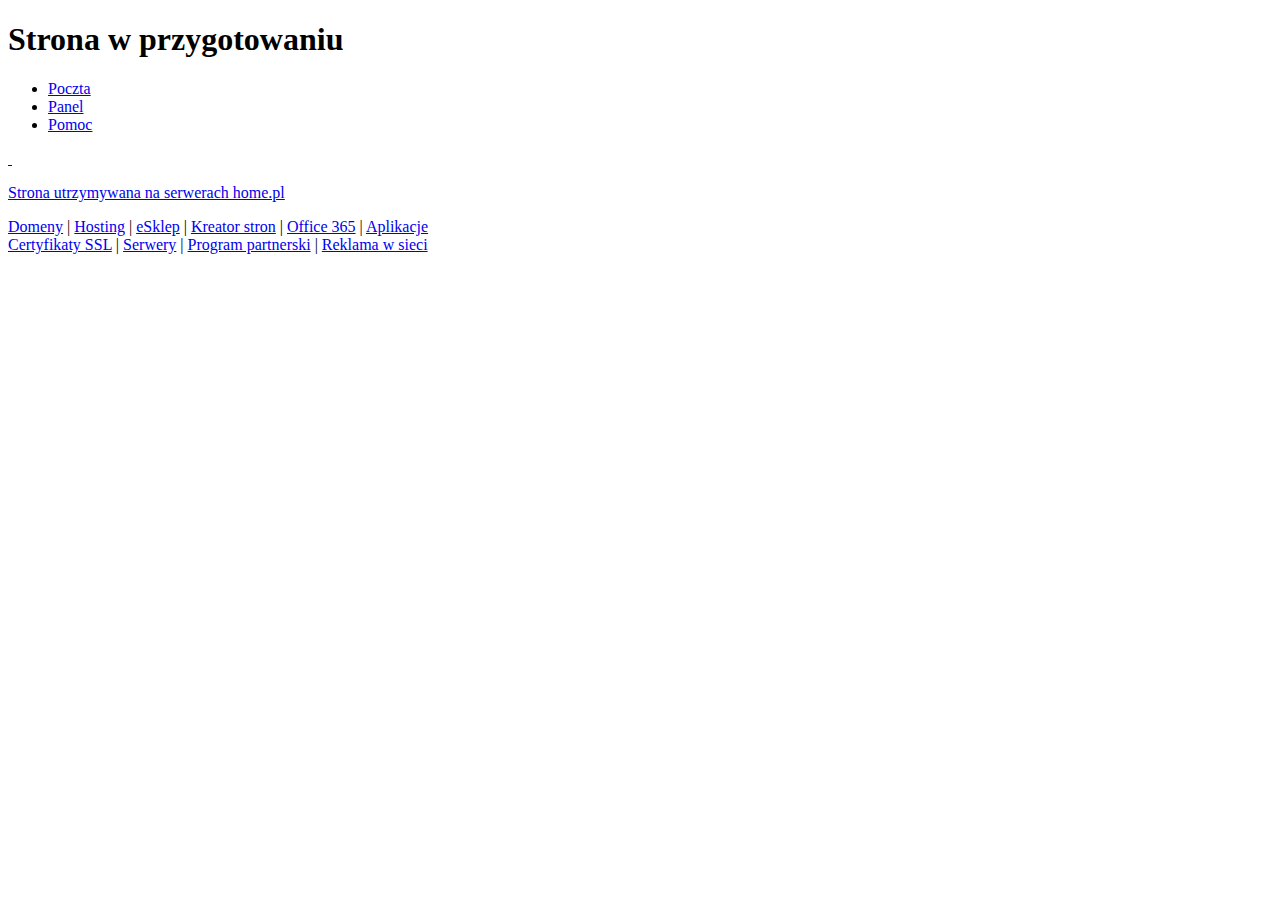
==== commit 6d050c83: "page done" ====
--- a/index.html
+++ b/index.html
@@ -1 +1,59 @@
-<!doctype html><html lang="pl"><head><meta charset="UTF-8"/><meta name="viewport" content="width=device-width,initial-scale=1"/><title>WTPP</title><meta name="description" content="Serwis techniczny maszyn oraz obróbka i skrawanie"/><meta property="og:title" content="Serwis techniczny maszyn oraz obróbka i skrawanie"/><meta property="og:description" content=""/><meta property="og:url" content=""/><meta property="og:image" content="https://maciejkorsan.com/wtf-gulp-starter/assets/img/cover.png"/><link href="index.0840e2a9.css" rel="stylesheet"></head><body class="body"><header class="header"><div class="banner"><img class="banner__img" src="img/cnc2.8b090b5f.jpg"/></div><div class="hamburger"><span class="hamburger__box"><span class="hamburger__inner"></span></span></div><nav class="navigation"><a class="navigation__item" href="index.html">Strona główna</a> <a class="navigation__item" href="serwis.html">Serwis</a> <a class="navigation__item" href="obrobka.html">Obróbka skrawaniem</a> <a class="navigation__item" href="galeria.html">Galeria</a> <a class="navigation__item" href="kontakt.html">Kontakt</a></nav></header><main class="main"><section class="hero"><h1 class="hero__header">W.T.P.P.</h1><div class="hero__banner"><img class="hero__banner--img" src="img/cnc2.8b090b5f.jpg"/></div><h2 class="hero__description">OBRÓBKA SKRAWANIEM SERWIS MASZYN</h2></section><article class="wedo">Zajmujemy się obróbką skrawaniem oraz profesjonalnym serwisem maszyn i urządzeń produkcyjnych<br><div class="line"></div><br>Wykonujemy części zamienne maszyn, regeneracje narzędzi<br><div class="line"></div><br>Dostosujemy stanowisko pracy do wymogów BHP<br><div class="line"></div><br>Doradzimy i zaproponujemy nowoczesne rozwiązanie<br><div class="line"></div><br>Usługa wykonana z dbałoscią o szczegóły i estetykę pracy sprawia nam satysfakcję i zapewnia przyszłość w branży technicznej<br></article></main><script src="index.0840e2a9.js"></script></body></html>+<!DOCTYPE html PUBLIC "-//W3C//DTD XHTML 1.0 Strict//EN" "http://www.w3.org/TR/xhtml1/DTD/xhtml1-strict.dtd">
+<html xmlns="http://www.w3.org/1999/xhtml">
+<head>
+    <meta http-equiv="Content-Type" content="text/html; charset=utf-8" />
+    <title>Strona w przygotowaniu</title>
+	<meta name="viewport" content="width=device-width, initial-scale=1">
+    <meta name="description" content="Strona utrzymywana na serwerach home.pl" />
+    <link href="https://zdjecia.home.pl/hostingdefault/style.css" rel="stylesheet" type="text/css" />
+</head>
+
+<body id="theBody" class="defaultSiteThree">
+    <div class="container">
+        <h1>Strona w przygotowaniu</h1>
+        <ul>
+            <li class="mail">
+				<a href="https://poczta.home.pl?utm_source=zaslepka_ogolna&utm_medium=link&utm_campaign=strona_w_przygotowaniu">Poczta</a>
+			</li>
+            <li class="panel">
+				<a href="https://panel.home.pl?utm_source=zaslepka_ogolna&utm_medium=link&utm_campaign=strona_w_przygotowaniu">Panel</a>
+			</li>
+            <li class="forum">
+				<a href="https://pomoc.home.pl?utm_source=zaslepka_ogolna&utm_medium=link&utm_campaign=strona_w_przygotowaniu">Pomoc</a>
+			</li>
+        </ul>
+		
+        <div class="hosted">
+			<div class="logohome">
+				<a href="https://home.pl/?utm_source=zaslepka_ogolna&utm_medium=link&utm_campaign=strona_w_przygotowaniu">&nbsp;</a>
+			</div>
+			
+			<p>
+				<a href="https://home.pl/?utm_source=zaslepka_ogolna&utm_medium=link&utm_campaign=strona_w_przygotowaniu" class="hostedinfo">Strona utrzymywana na serwerach home.pl</a>
+			</p>
+			
+			<p>
+				<a href="https://home.pl/domeny?utm_source=zaslepka_ogolna&utm_medium=link&utm_campaign=strona_w_przygotowaniu">Domeny</a> | 
+				<a href="https://home.pl/hosting?utm_source=zaslepka_ogolna&utm_medium=link&utm_campaign=strona_w_przygotowaniu">Hosting</a> | 
+				<a href="https://home.pl/sklepy-internetowe/?utm_source=zaslepka_ogolna&utm_medium=link&utm_campaign=strona_w_przygotowaniu">eSklep</a> | 
+				<a href="https://home.pl/strony/?utm_source=zaslepka_ogolna&utm_medium=link&utm_campaign=strona_w_przygotowaniu">Kreator stron</a> | 
+				<a href="https://home.pl/office365/?utm_source=zaslepka_ogolna&utm_medium=link&utm_campaign=strona_w_przygotowaniu">Office 365</a> | 
+				<a href="https://home.pl/marketplace/?utm_source=zaslepka_ogolna&utm_medium=link&utm_campaign=strona_w_przygotowaniu">Aplikacje</a>
+				<br>
+				<a href="https://home.pl/ssl/?utm_source=zaslepka_ogolna&utm_medium=link&utm_campaign=strona_w_przygotowaniu">Certyfikaty SSL</a> | 
+				<a href="https://homecloud.pl/?utm_source=zaslepka_ogolna&utm_medium=link&utm_campaign=strona_w_przygotowaniu">Serwery</a> | 
+				<a href="https://polecaj.pl/?utm_source=zaslepka_ogolna&utm_medium=link&utm_campaign=strona_w_przygotowaniu">Program partnerski</a> | 
+				<a href="https://home.pl/reklama-internetowa/?utm_source=zaslepka_ogolna&utm_medium=link&utm_campaign=strona_w_przygotowaniu">Reklama w sieci</a>
+			</p>
+		</div>
+    </div>
+    
+	<script>
+		var itemsClass = Array("defaultSiteOne","defaultSiteTwo","defaultSiteThree","defaultSiteFour");
+		var itemClass = itemsClass[Math.floor(Math.random() * itemsClass.length)];
+		var theBody =  document.getElementById("theBody");
+
+		theBody.className = itemClass;
+	</script>
+</body>
+</html>
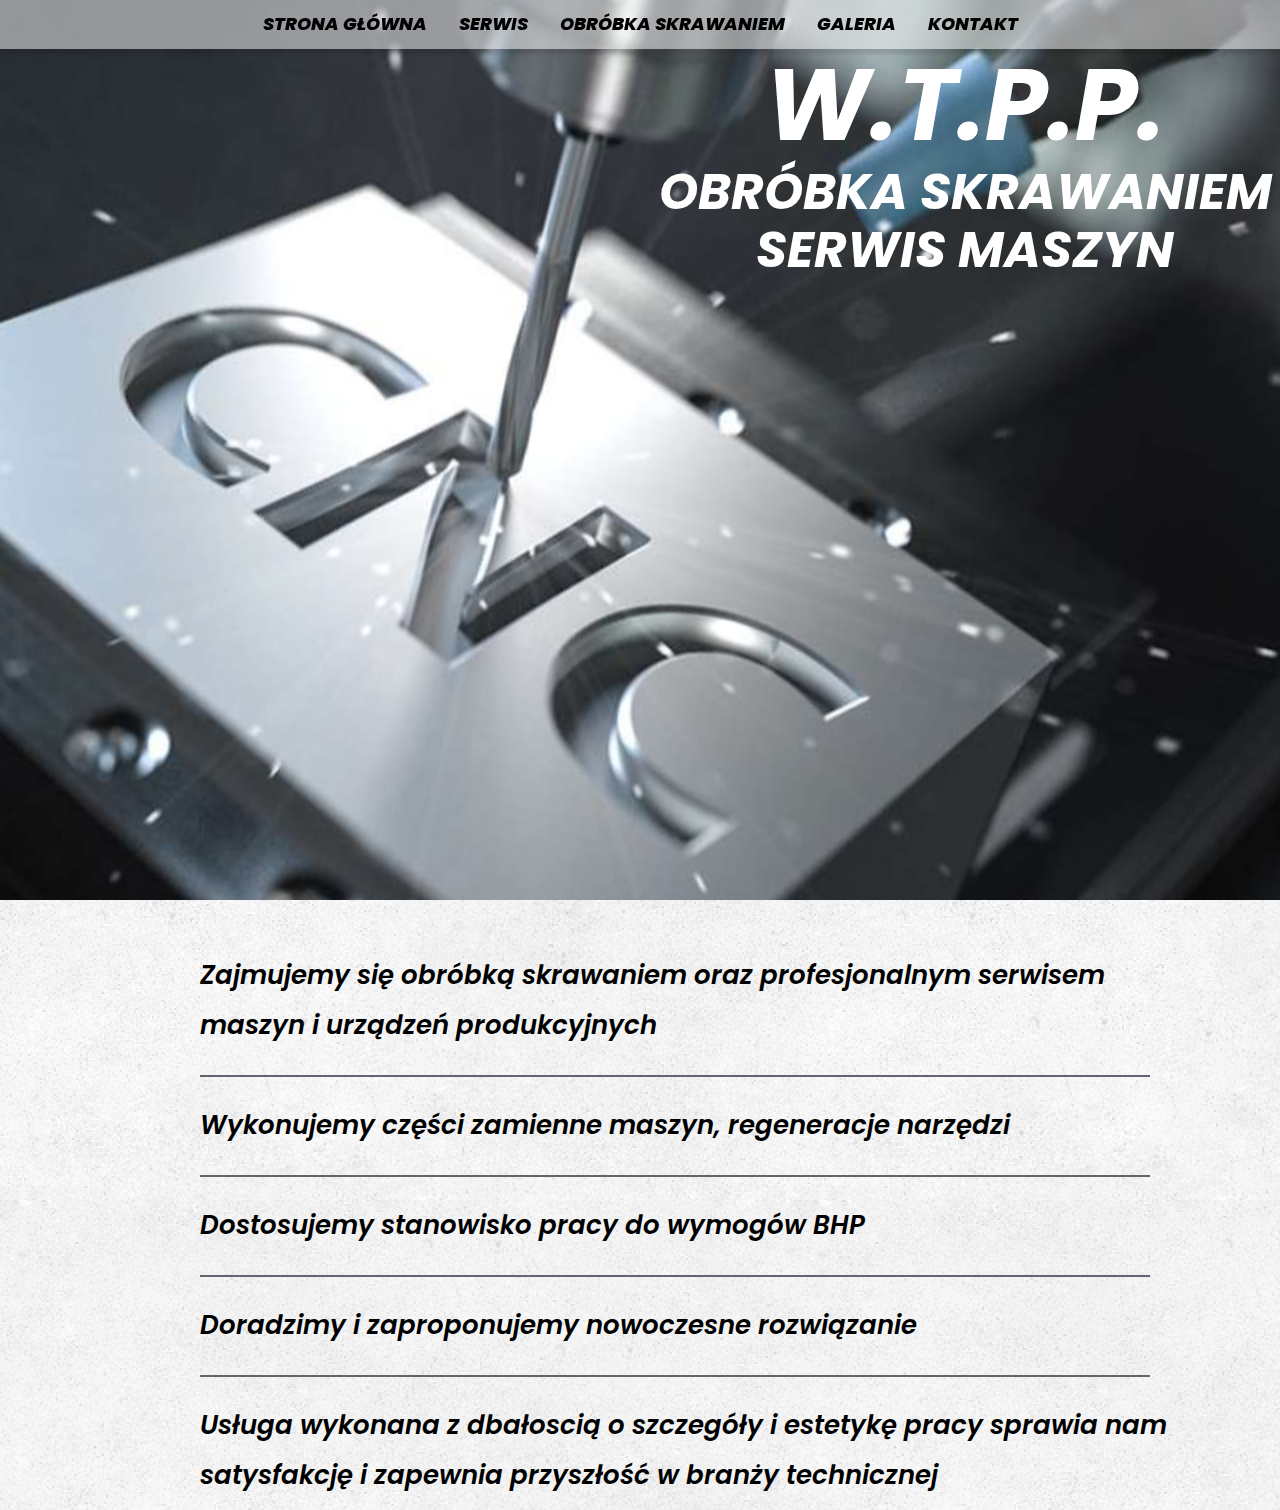
==== commit a7840807: "Updates" ====
--- a/index.html
+++ b/index.html
@@ -1,59 +1 @@
-<!DOCTYPE html PUBLIC "-//W3C//DTD XHTML 1.0 Strict//EN" "http://www.w3.org/TR/xhtml1/DTD/xhtml1-strict.dtd">
-<html xmlns="http://www.w3.org/1999/xhtml">
-<head>
-    <meta http-equiv="Content-Type" content="text/html; charset=utf-8" />
-    <title>Strona w przygotowaniu</title>
-	<meta name="viewport" content="width=device-width, initial-scale=1">
-    <meta name="description" content="Strona utrzymywana na serwerach home.pl" />
-    <link href="https://zdjecia.home.pl/hostingdefault/style.css" rel="stylesheet" type="text/css" />
-</head>
-
-<body id="theBody" class="defaultSiteThree">
-    <div class="container">
-        <h1>Strona w przygotowaniu</h1>
-        <ul>
-            <li class="mail">
-				<a href="https://poczta.home.pl?utm_source=zaslepka_ogolna&utm_medium=link&utm_campaign=strona_w_przygotowaniu">Poczta</a>
-			</li>
-            <li class="panel">
-				<a href="https://panel.home.pl?utm_source=zaslepka_ogolna&utm_medium=link&utm_campaign=strona_w_przygotowaniu">Panel</a>
-			</li>
-            <li class="forum">
-				<a href="https://pomoc.home.pl?utm_source=zaslepka_ogolna&utm_medium=link&utm_campaign=strona_w_przygotowaniu">Pomoc</a>
-			</li>
-        </ul>
-		
-        <div class="hosted">
-			<div class="logohome">
-				<a href="https://home.pl/?utm_source=zaslepka_ogolna&utm_medium=link&utm_campaign=strona_w_przygotowaniu">&nbsp;</a>
-			</div>
-			
-			<p>
-				<a href="https://home.pl/?utm_source=zaslepka_ogolna&utm_medium=link&utm_campaign=strona_w_przygotowaniu" class="hostedinfo">Strona utrzymywana na serwerach home.pl</a>
-			</p>
-			
-			<p>
-				<a href="https://home.pl/domeny?utm_source=zaslepka_ogolna&utm_medium=link&utm_campaign=strona_w_przygotowaniu">Domeny</a> | 
-				<a href="https://home.pl/hosting?utm_source=zaslepka_ogolna&utm_medium=link&utm_campaign=strona_w_przygotowaniu">Hosting</a> | 
-				<a href="https://home.pl/sklepy-internetowe/?utm_source=zaslepka_ogolna&utm_medium=link&utm_campaign=strona_w_przygotowaniu">eSklep</a> | 
-				<a href="https://home.pl/strony/?utm_source=zaslepka_ogolna&utm_medium=link&utm_campaign=strona_w_przygotowaniu">Kreator stron</a> | 
-				<a href="https://home.pl/office365/?utm_source=zaslepka_ogolna&utm_medium=link&utm_campaign=strona_w_przygotowaniu">Office 365</a> | 
-				<a href="https://home.pl/marketplace/?utm_source=zaslepka_ogolna&utm_medium=link&utm_campaign=strona_w_przygotowaniu">Aplikacje</a>
-				<br>
-				<a href="https://home.pl/ssl/?utm_source=zaslepka_ogolna&utm_medium=link&utm_campaign=strona_w_przygotowaniu">Certyfikaty SSL</a> | 
-				<a href="https://homecloud.pl/?utm_source=zaslepka_ogolna&utm_medium=link&utm_campaign=strona_w_przygotowaniu">Serwery</a> | 
-				<a href="https://polecaj.pl/?utm_source=zaslepka_ogolna&utm_medium=link&utm_campaign=strona_w_przygotowaniu">Program partnerski</a> | 
-				<a href="https://home.pl/reklama-internetowa/?utm_source=zaslepka_ogolna&utm_medium=link&utm_campaign=strona_w_przygotowaniu">Reklama w sieci</a>
-			</p>
-		</div>
-    </div>
-    
-	<script>
-		var itemsClass = Array("defaultSiteOne","defaultSiteTwo","defaultSiteThree","defaultSiteFour");
-		var itemClass = itemsClass[Math.floor(Math.random() * itemsClass.length)];
-		var theBody =  document.getElementById("theBody");
-
-		theBody.className = itemClass;
-	</script>
-</body>
-</html>
+<!doctype html><html lang="pl"><head><meta charset="UTF-8"/><meta name="viewport" content="width=device-width,initial-scale=1"/><title>W.T.P.P.</title><meta name="description" content="Zajmujemy się obróbką skrawaniem oraz profesjonalnym serwisem maszyn i urządzeń produkcyjnych, frezowanie CNC, toczenie, regeneracja narzędzi, szkiełkowanie"/><meta property="og:title" content="Serwis techniczny maszyn oraz obróbka skrawaniem"/><meta property="og:description" content="Zajmujemy się obróbką skrawaniem oraz profesjonalnym serwisem maszyn i urządzeń produkcyjnych, frezowanie CNC, toczenie, regeneracja narzędzi, szkiełkowanie"/><meta property="og:url" content="http://wtpp.pl"/><meta property="og:image" content=""/><link href="index.5cb0592b.css" rel="stylesheet"></head><body class="body"><header class="header"><div class="banner"><img class="banner__img" src="img/cnc2.8b090b5f.jpg"/></div><div class="hamburger"><span class="hamburger__box"><span class="hamburger__inner"></span></span></div><nav class="navigation"><a class="navigation__item" href="index.html">Strona główna</a> <a class="navigation__item" href="serwis.html">Serwis</a> <a class="navigation__item" href="obrobka.html">Obróbka skrawaniem</a> <a class="navigation__item" href="galeria.html">Galeria</a> <a class="navigation__item" href="kontakt.html">Kontakt</a></nav></header><main class="main"><section class="hero"><h1 class="hero__header">W.T.P.P.</h1><div class="hero__banner"><img class="hero__banner--img" src="img/cnc2.8b090b5f.jpg"/></div><h2 class="hero__description">OBRÓBKA SKRAWANIEM SERWIS MASZYN</h2></section><article class="wedo">Zajmujemy się obróbką skrawaniem oraz profesjonalnym serwisem maszyn i urządzeń produkcyjnych<br><div class="line"></div><br>Wykonujemy części zamienne maszyn, regeneracje narzędzi<br><div class="line"></div><br>Dostosujemy stanowisko pracy do wymogów BHP<br><div class="line"></div><br>Doradzimy i zaproponujemy nowoczesne rozwiązanie<br><div class="line"></div><br>Usługa wykonana z dbałoscią o szczegóły i estetykę pracy sprawia nam satysfakcję i zapewnia przyszłość w branży technicznej<br></article></main><script src="index.5cb0592b.js"></script></body></html>--- a/index.5cb0592b.css
+++ b/index.5cb0592b.css
@@ -0,0 +1,2 @@
+@import url(https://fonts.googleapis.com/css2?family=Love+Ya+Like+A+Sister&display=swap);@import url(https://fonts.googleapis.com/css2?family=Open+Sans:wght@400;600;700&display=swap);@import url(https://fonts.googleapis.com/css2?family=Rajdhani:wght@600&display=swap);@import url(https://fonts.googleapis.com/css2?family=Fredericka+the+Great&display=swap);@import url(https://fonts.googleapis.com/css2?family=Poppins:ital,wght@0,600;0,700;0,800;1,600;1,700;1,800&display=swap);@import url(https://fonts.googleapis.com/css2?family=Architects+Daughter&display=swap);@import url(https://fonts.googleapis.com/css2?family=Kalam:wght@400;700&display=swap);@import url(https://fonts.googleapis.com/css2?family=Courgette&display=swap);
+/*! normalize.css v8.0.1 | MIT License | github.com/necolas/normalize.css */html{line-height:1.15;-webkit-text-size-adjust:100%}body{margin:0}main{display:block}h1{font-size:2em;margin:.67em 0}hr{box-sizing:content-box;height:0;overflow:visible}pre{font-family:monospace,monospace;font-size:1em}a{background-color:transparent}abbr[title]{border-bottom:none;text-decoration:underline;text-decoration:underline dotted}b,strong{font-weight:bolder}code,kbd,samp{font-family:monospace,monospace;font-size:1em}small{font-size:80%}sub,sup{font-size:75%;line-height:0;position:relative;vertical-align:baseline}sub{bottom:-.25em}sup{top:-.5em}img{border-style:none}button,input,optgroup,select,textarea{font-family:inherit;font-size:100%;line-height:1.15;margin:0}button,input{overflow:visible}button,select{text-transform:none}[type=button],[type=reset],[type=submit],button{-webkit-appearance:button}[type=button]::-moz-focus-inner,[type=reset]::-moz-focus-inner,[type=submit]::-moz-focus-inner,button::-moz-focus-inner{border-style:none;padding:0}[type=button]:-moz-focusring,[type=reset]:-moz-focusring,[type=submit]:-moz-focusring,button:-moz-focusring{outline:1px dotted ButtonText}fieldset{padding:.35em .75em .625em}legend{box-sizing:border-box;color:inherit;display:table;max-width:100%;padding:0;white-space:normal}progress{vertical-align:baseline}textarea{overflow:auto}[type=checkbox],[type=radio]{box-sizing:border-box;padding:0}[type=number]::-webkit-inner-spin-button,[type=number]::-webkit-outer-spin-button{height:auto}[type=search]{-webkit-appearance:textfield;outline-offset:-2px}[type=search]::-webkit-search-decoration{-webkit-appearance:none}::-webkit-file-upload-button{-webkit-appearance:button;font:inherit}details{display:block}summary{display:list-item}[hidden],template{display:none}@media(max-width:768px){.header{background:hsla(0,0%,100%,0);min-height:50px;position:fixed;top:0;width:100%}.hamburger{padding:10px;display:inline-block;cursor:pointer;background-color:transparent;border:0;margin:0;position:absolute;top:0;right:0}.hamburger--active{transform:translateX(0);transition:transform .5s ease-in-out .1s}.hamburger__box{width:35px;height:24px;display:inline-block;position:relative}.hamburger__inner{top:50%;transform:translateY(-50%);transition:background-color .1s ease-in-out .1s}.hamburger__inner,.hamburger__inner:after,.hamburger__inner:before{width:100%;height:3px;background-color:#001fac;position:absolute;left:0}.hamburger__inner:after,.hamburger__inner:before{content:"";transition:transform .2s ease-in-out .2s}.hamburger__inner:before{top:-10px}.hamburger__inner:after{top:10px}.hamburger--active .hamburger__inner{background-color:transparent}.hamburger--active .hamburger__inner:before{transform:translateY(10px) rotate(45deg)}.hamburger--active .hamburger__inner:after{transform:translateY(-10px) rotate(-45deg)}.navigation{height:200px;width:100%;padding-bottom:150px;background-color:hsla(0,0%,100%,.76);position:absolute;top:54px;left:0;transform:translateX(-770px)}.navigation,.navigation--active{transition:transform .7s ease-in-out .1s}.navigation--active{transform:translateX(0)}.navigation__item{font-family:Poppins,sans-serif;font-size:18px;font-weight:800;margin-top:16px;margin-left:30%;margin-bottom:16px;display:block;text-decoration:none;color:#001fac}}@media(min-width:769px){.hamburger{display:none}.navigation{overflow:auto;background:hsla(0,0%,100%,.5);box-shadow:0 5px 3px 0 rgba(0,0,0,.1);position:fixed;top:0;width:100%;display:flex;justify-content:center;z-index:99}.navigation__item{font-family:Poppins,sans-serif;font-style:italic;font-weight:800;font-size:18px;text-transform:uppercase;display:inline-block;color:#000;padding:14px 16px;text-decoration:none;transition:color .4s linear,transform .4s ease-in-out}.navigation__item:hover{color:#00f;text-shadow:0 0 20px #2444d4}}@media(max-width:768px){.about__columns{margin-top:260px}.about__team{display:block;justify-content:center}.about__items{margin-top:70px;text-align:center;font-family:Poppins,sans-serif;font-style:italic;font-size:26px}.about__elements{height:200px;width:200px}.about__container,.about__container--big{display:flex;justify-content:center}.serwis__description{font-size:18px;font-weight:600;line-height:25px;margin-bottom:10px;margin-left:15px;justify-content:center;display:block;width:90%;padding-bottom:40px}.serwis__descriprion--title,.serwis__description{font-family:Poppins,sans-serif;font-style:italic;margin-right:5px;color:#000}.serwis__descriprion--title{font-size:26px;line-height:30px;text-align:center;margin-left:5px;max-width:90%;padding-top:30px;padding-bottom:30px}}@media(min-width:769px){.about__columns{display:grid;grid-template-columns:1fr 1fr 1fr 1fr}.about__container{display:flex;justify-content:center;margin-top:70px}.about__container--big{display:flex;justify-content:center;margin-top:110px}.about__items{padding-top:100px;text-align:center;font-family:Poppins,sans-serif;font-size:30px;line-height:40px;font-weight:800;font-style:italic}.about__elements{height:200px;width:200px}.serwis__description{font-family:Poppins,sans-serif;font-size:26px;font-weight:600;font-style:italic;line-height:50px;margin-top:50px;margin-bottom:10px;margin-left:200px;color:#000;justify-content:center;display:block;max-width:1000px}.serwis__descriprion--title{text-align:center;font-size:30px;line-height:40px;font-weight:800;font-style:italic;padding-top:70px;padding-bottom:40px;margin-left:0}}@media(max-width:768px){.description{margin-top:260px;color:#000;font-family:Poppins,sans-serif;font-style:italic;font-size:26px;line-height:35px;margin-right:5px;max-width:90%;margin-left:15px;padding-bottom:40px}}@media(min-width:769px){.gif{margin-top:100px}.description{font-family:Poppins,sans-serif;font-size:26px;font-weight:600;font-style:italic;line-height:50px;margin-top:50px;margin-bottom:10px;margin-left:200px;color:#000;justify-content:center;display:block;max-width:1000px}.description__line{position:absolute;width:700px;background-color:#616570;border:1px solid #616570;margin-top:25px}}@media(max-width:768px){.gallery{display:inline-block;justify-content:center;text-align:center;margin-top:260px}.gallery__image{margin-bottom:50px;width:300px;height:250px;box-shadow:0 25px 23px 0 rgba(32,32,32,.562);border-radius:50px}}@media(min-width:769px){.gallery{display:flex;justify-content:center;text-align:center;margin-top:100px}.gallery__column{flex:33%}.gallery__image{margin-top:50px;margin-bottom:50px;vertical-align:middle;width:400px;height:300px;box-shadow:0 25px 23px 0 rgba(32,32,32,.562);border-radius:50px;transition:transform .8s linear}.gallery__image:hover{transform:scale(1.05)}}@media(max-width:768px){.contact{color:#000;padding:250px 0 0 60px;overflow:auto}.contact,.contact__mail{font-family:Poppins,sans-serif}.contact__mail{border-radius:64px;color:#fff;background:#001fac;display:inline-block;padding:4px 24px;font-size:18px;line-height:40px;text-decoration:none;margin:0 auto;max-width:300px}}@media(min-width:769px){.contact{color:#000;padding:128px;overflow:auto}.contact,.contact__mail{font-family:Poppins,sans-serif}.contact__mail{border-radius:64px;color:#fff;background:#001fac;display:inline-block;padding:4px 24px;font-size:20px;line-height:40px;text-decoration:none;margin:0 auto;max-width:400px}}html{box-sizing:border-box;scroll-behavior:smooth}*,:after,:before{box-sizing:inherit}.body{background-image:url(img/grunt.e9512e90.png)}@media(max-width:768px){.banner{display:none}.hero__banner--img{margin-top:10px;width:100%;height:50vh}.hero__header{margin-top:5px;margin-bottom:0;width:100%;color:#0f0c0c}.hero__description,.hero__header{font-style:italic;text-align:center;font-family:Poppins,sans-serif;font-size:35px}.hero__description{color:#000;margin-left:5px;margin-right:5px;max-width:90%}.wedo{font-family:Poppins,sans-serif;font-size:18px;font-weight:600;font-style:italic;line-height:20px;margin:50px 5px 10px 15px;color:#000;justify-content:center;display:block;width:90%;padding-bottom:40px}.line{position:absolute;width:90%;background-color:#616570;border:1px solid #616570;margin-top:15px}}@media(min-width:769px){.hero__banner{display:none}.banner{position:relative;overflow:hidden;height:100vh;display:-moz-flex;display:-o-flex;display:flex;align-items:flex-end;background:#fff}.banner__img{width:100%;height:100vh;position:absolute;-webkit-backface-visibility:hidden;backface-visibility:hidden;opacity:1;transform:scale(1.4) rotate(10deg);-webkit-animation:animate 90s infinite;animation:animate 90s infinite}@-webkit-keyframes animate{25%{opacity:1;transform:scale(1) rotate(0)}50%{opacity:1;transform:scale(1.4) rotate(-10deg)}}@keyframes animate{25%{opacity:1;transform:scale(1) rotate(0)}50%{opacity:1;transform:scale(1.4) rotate(-10deg)}}.movie{display:none;bottom:0;min-width:100%;min-height:100%}.hero,.movie{position:absolute;right:0}.hero{text-align:center;top:48px;width:630px;color:#fff}.hero__header{font-size:100px}.hero__description,.hero__header{color:#fff;font-family:Poppins,sans-serif;font-style:italic;margin:0}.hero__description{font-size:50px}.wedo{font-family:Poppins,sans-serif;font-size:26px;font-weight:600;font-style:italic;line-height:50px;margin-top:50px;margin-bottom:10px;margin-left:200px;color:#000;justify-content:center;display:block;max-width:1000px}.line{position:absolute;width:950px;background-color:#616570;border:1px solid #616570;margin-top:25px}}